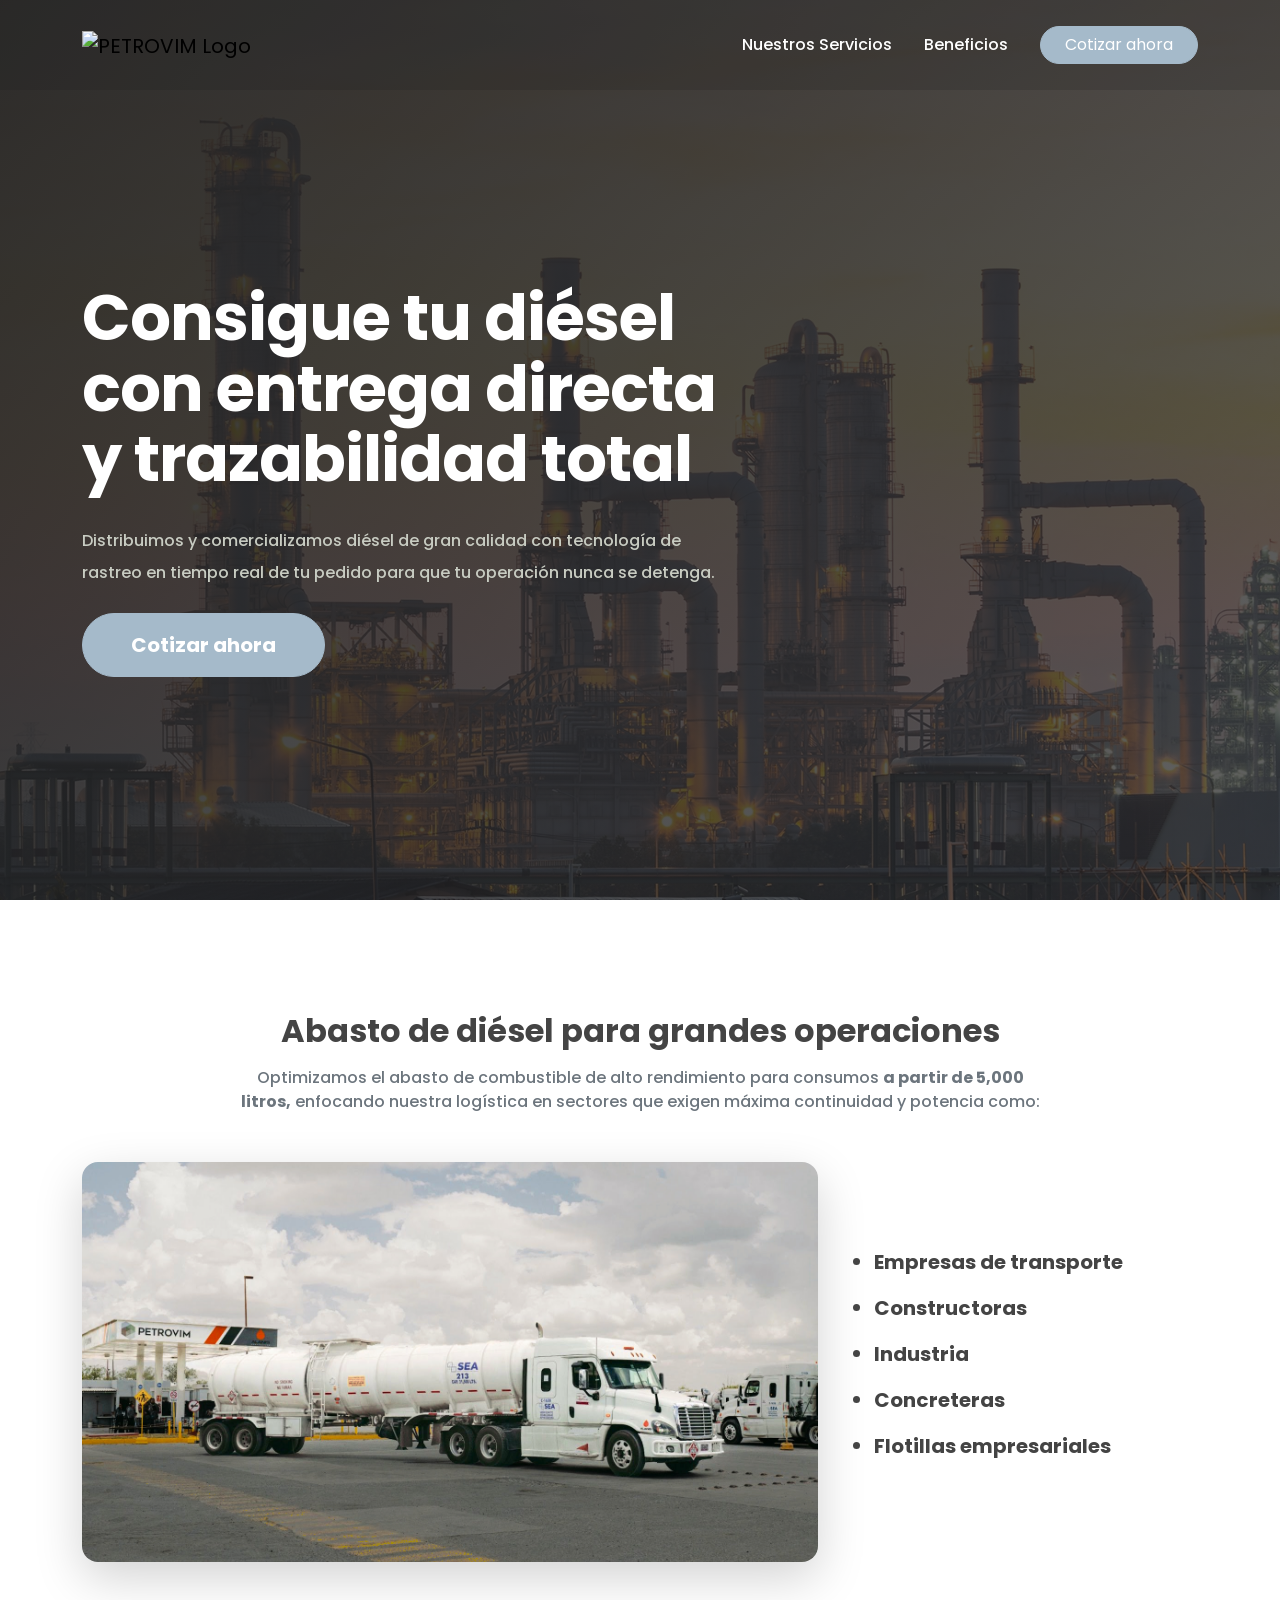
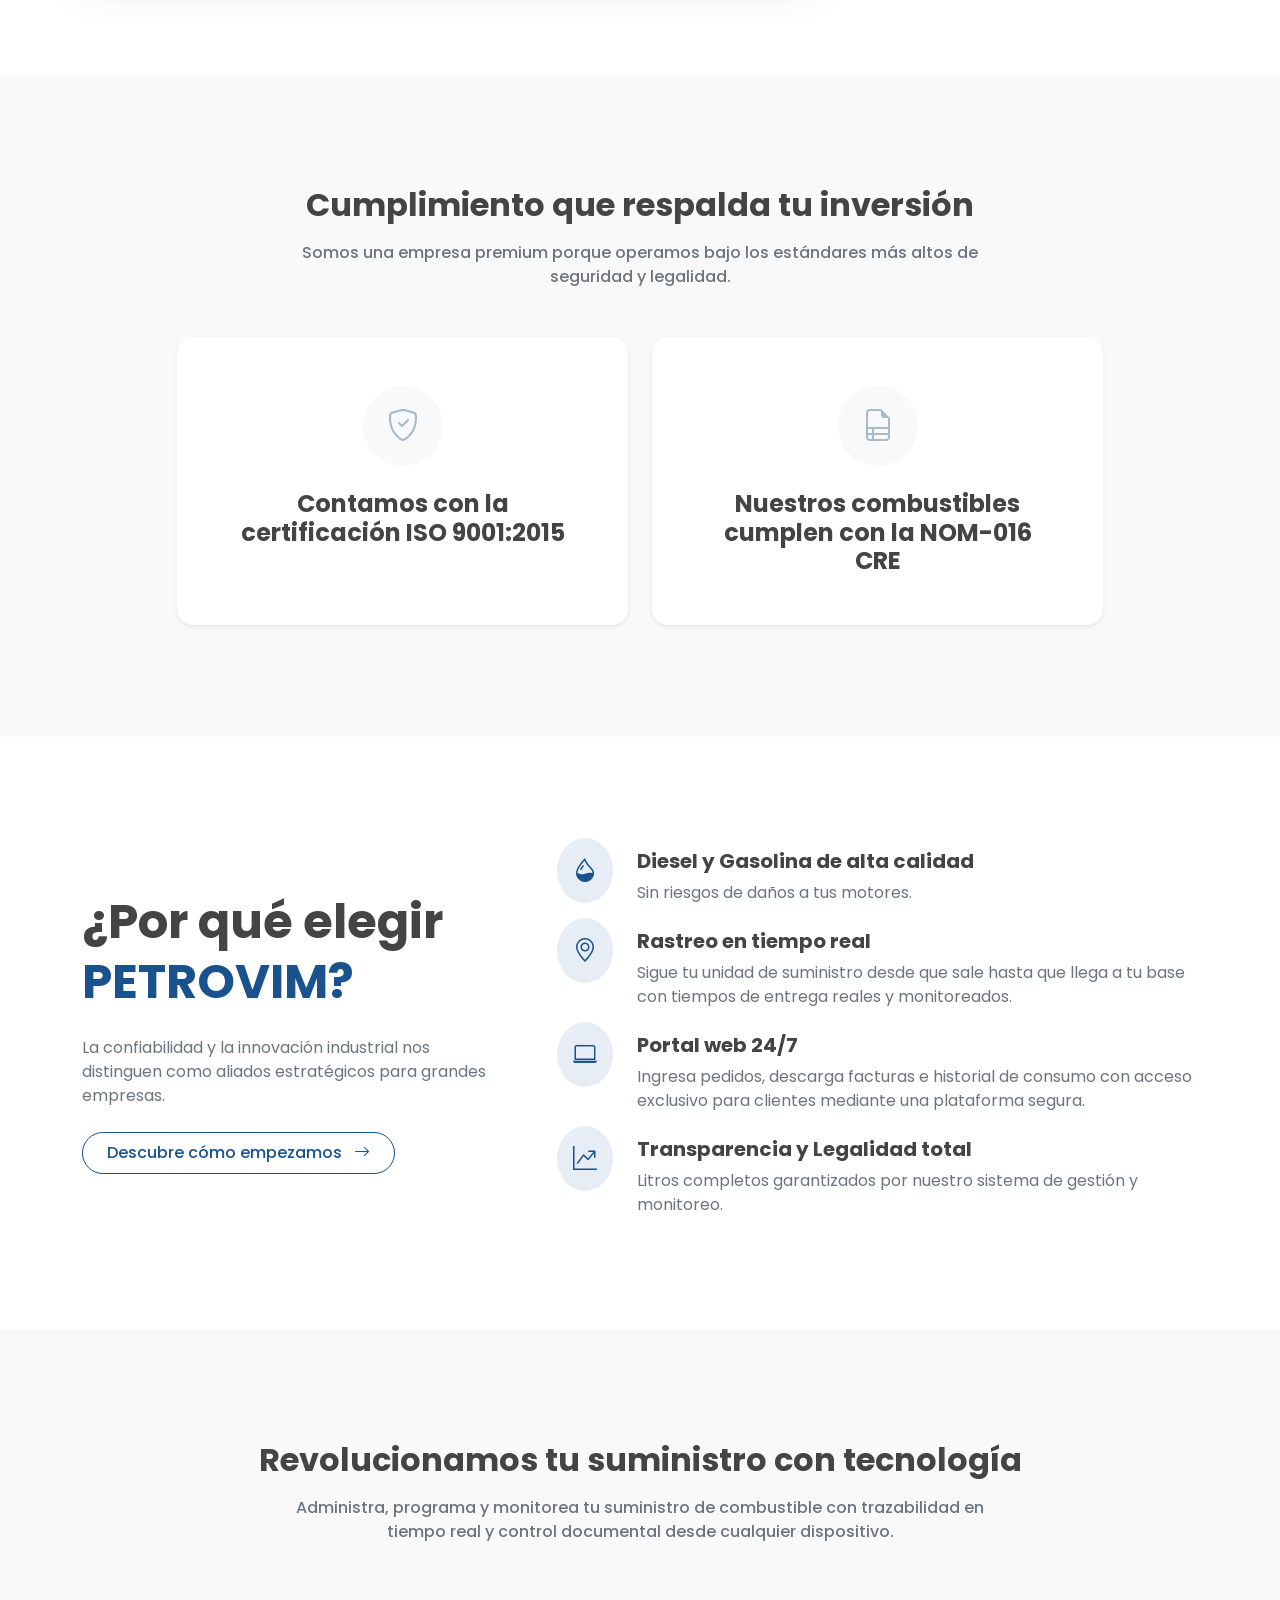
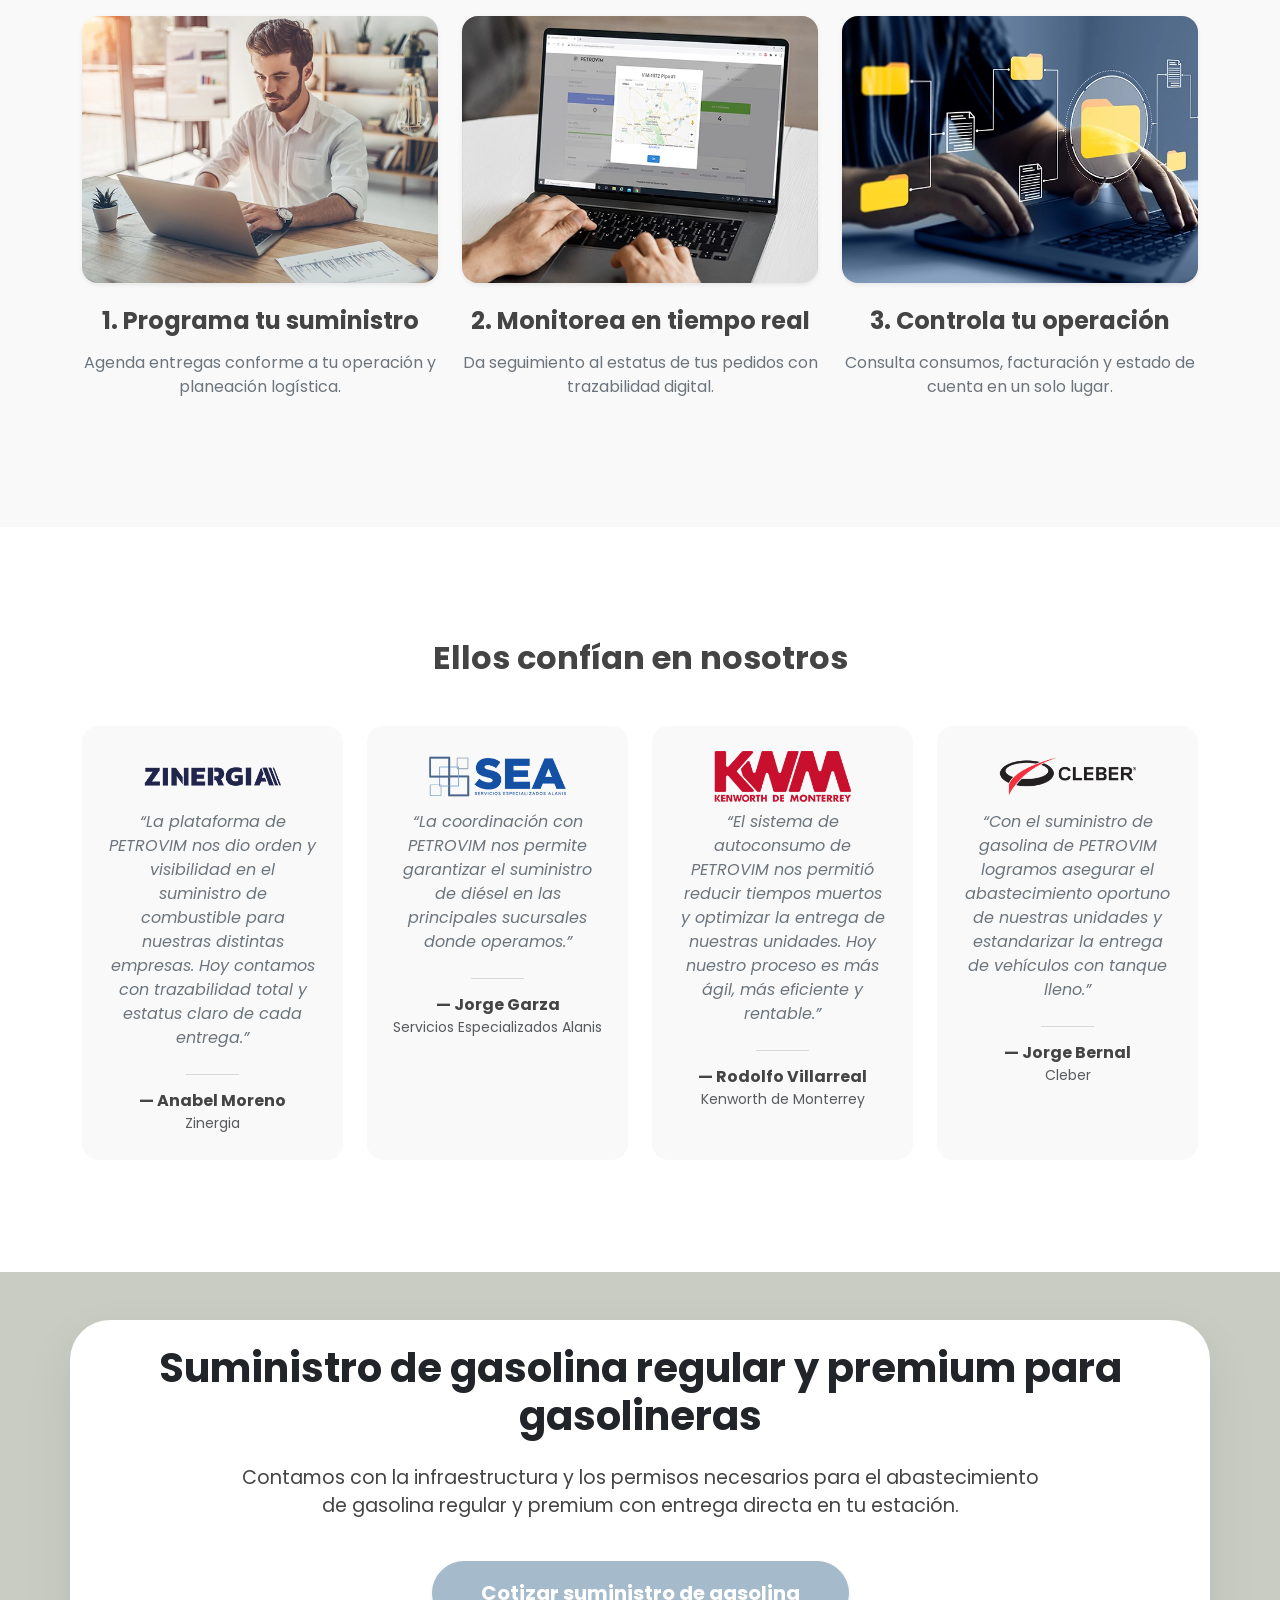
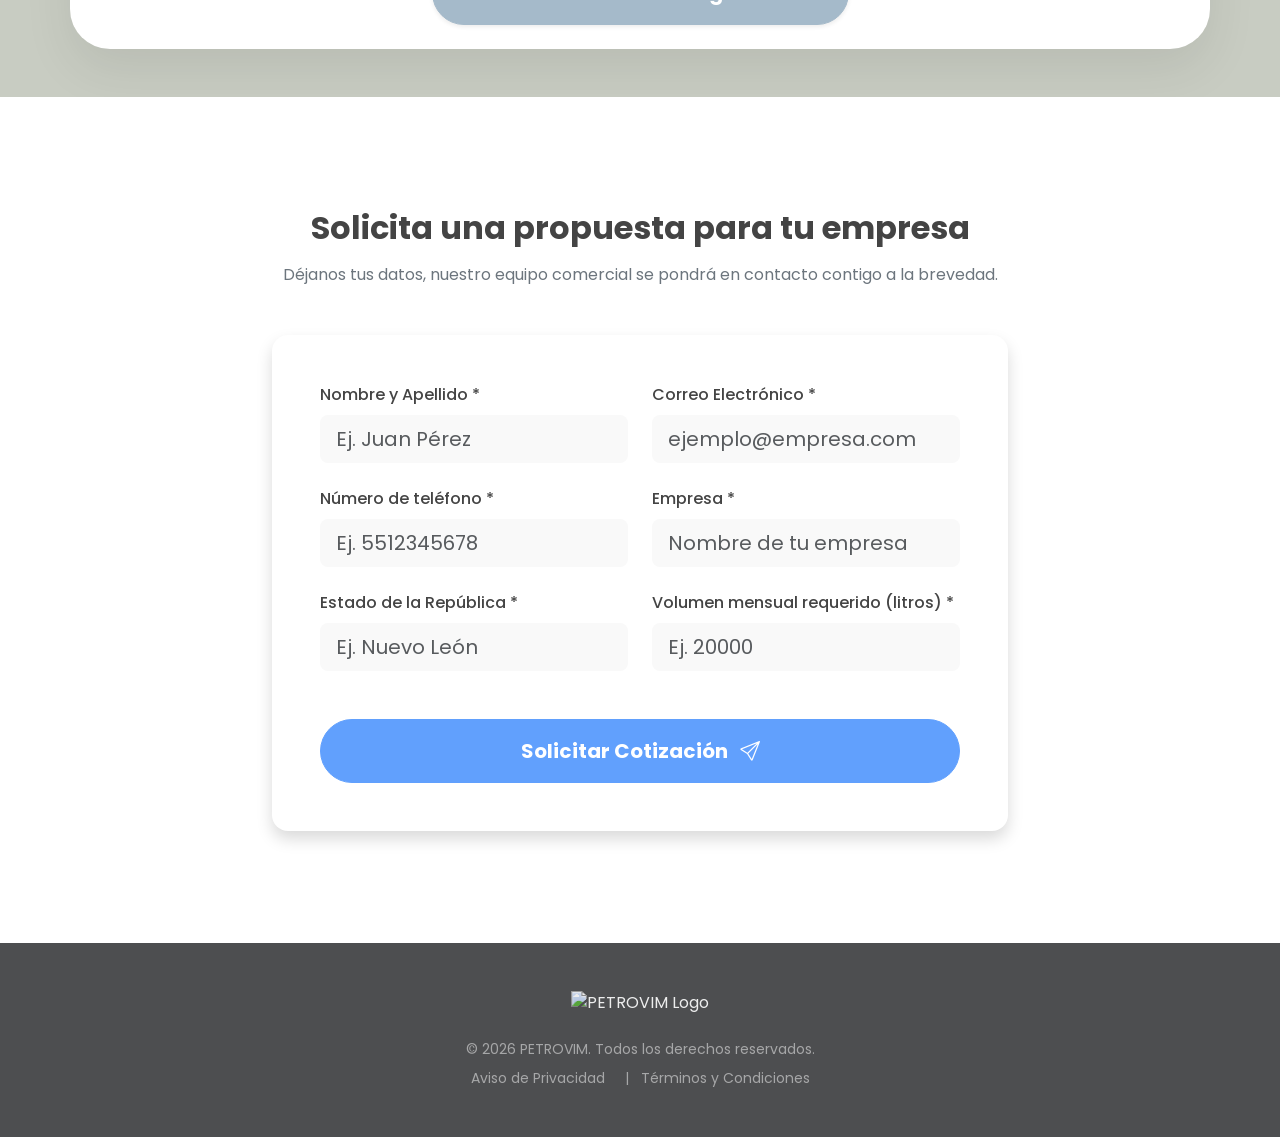
==== index.html @ 6b0a2d8b "limpieza de codigo depreciado" ====
<!DOCTYPE html>
<html lang="es">

<head>
    <meta charset="UTF-8">
    <meta name="viewport" content="width=device-width, initial-scale=1.0">
    <title>PETROVIM - Suministro de Diésel y Combustibles</title>
    <meta name="description" content="Distribuimos y comercializamos diésel de gran calidad con tecnología de rastreo en tiempo real para grandes operaciones y gaseras.">    

    <!-- Google Tag Manager -->
    <script>(function(w,d,s,l,i){w[l]=w[l]||[];w[l].push({'gtm.start':
        new Date().getTime(),event:'gtm.js'});var f=d.getElementsByTagName(s)[0],
        j=d.createElement(s),dl=l!='dataLayer'?'&l='+l:'';j.async=true;j.src=
        'https://www.googletagmanager.com/gtm.js?id='+i+dl;f.parentNode.insertBefore(j,f);
    })(window,document,'script','dataLayer','GTM-WWN7JMCQ');</script>
    <!-- End Google Tag Manager -->
    <!-- Google Fonts -->
    <link rel="preconnect" href="https://fonts.googleapis.com">
    <link rel="preconnect" href="https://fonts.gstatic.com" crossorigin>
    <link href="https://fonts.googleapis.com/css2?family=Playfair+Display:ital,wght@0,400..900;1,400..900&family=Poppins:wght@400;500;600;700;800&display=swap" rel="stylesheet">
    <!-- Bootstrap 5 CSS -->
    <link href="https://cdn.jsdelivr.net/npm/bootstrap@5.3.0/dist/css/bootstrap.min.css" rel="stylesheet">
    <!-- Bootstrap Icons -->
    <link rel="stylesheet" href="https://cdn.jsdelivr.net/npm/bootstrap-icons@1.11.1/font/bootstrap-icons.css">
    <!-- Custom CSS -->
    <link rel="stylesheet" href="styles.css">
</head>

<body>
    <!-- Google Tag Manager (noscript) -->
    <noscript>
        <iframe src="https://www.googletagmanager.com/ns.html?id=GTM-WWN7JMCQ" height="0" width="0" style="display:none;visibility:hidden"></iframe>
    </noscript>
    <!-- End Google Tag Manager (noscript) -->

    <!-- Navbar -->
    <nav class="navbar navbar-expand-lg fixed-top" id="mainNavbar">
        <div class="container">
            <a class="navbar-brand nav-link" href="#hero">
                <img src="https://petrovim.com/combustibles/img/demos/industry-factory/logo-light.png"
                    alt="PETROVIM Logo" class="nav-logo">
            </a>
            <button class="navbar-toggler border-0 shadow-none text-white" type="button" data-bs-toggle="collapse"
                data-bs-target="#navbarNav" aria-controls="navbarNav" aria-expanded="false"
                aria-label="Toggle navigation">
                <i class="bi bi-list fs-2"></i>
            </button>
            <div class="collapse navbar-collapse justify-content-end" id="navbarNav">
                <ul class="navbar-nav align-items-center">
                    <li class="nav-item">
                        <a class="nav-link text-white fw-medium mx-2" href="#abasto">Nuestros Servicios</a>
                    </li>
                    <li class="nav-item">
                        <a class="nav-link text-white fw-medium mx-2" href="#beneficios">Beneficios</a>
                    </li>
                    <li class="nav-item mt-2 mt-lg-0">
                        <a href="#formulario-compra"
                            class="btn btn-primary rounded-pill px-4 ms-lg-3 js-scroll-btn">Cotizar ahora</a>
                    </li>
                </ul>
            </div>
        </div>
    </nav>

    <!-- 1. Hero Section -->
    <header id="hero" class="hero-section d-flex align-items-center">
        <div class="container position-relative z-1 text-center text-md-start">
            <div class="row">
                <div class="col-lg-8 col-xl-7">
                    <h1 class="hero-title text-white fw-bold">Consigue tu diésel con entrega directa y trazabilidad
                        total</h1>
                    <p class="hero-subtitle mb-4 lh-lg">Distribuimos y comercializamos diésel de gran
                        calidad con tecnología de rastreo en tiempo real de tu pedido para que tu operación nunca se
                        detenga.</p>
                    <a href="#formulario-compra"
                        class="btn btn-primary btn-lg rounded-pill px-5 py-3 js-scroll-btn fw-bold">Cotizar ahora</a>
                </div>
            </div>
        </div>
        <div class="hero-overlay"></div>
    </header>

    <!-- 2. Sección: Abasto de diésel -->
    <section id="abasto" class="section-padding bg-white">
        <div class="container">
            <div class="text-center">
                <h2 class="section-title text-dark fw-bold mb-3">Abasto de diésel para grandes operaciones</h2>
                <p class="section-subtitle text-secondary mb-5 mx-auto" style="max-width: 800px;">
                    Optimizamos el abasto de combustible de alto rendimiento para consumos <strong>a partir de 5,000
                        litros,</strong>
                    enfocando nuestra logística en sectores que exigen máxima continuidad y potencia como:
                </p>
            </div>
            <div class="row align-items-center">
                <div class="col-lg-8 mb-4 mb-lg-0">
                    <div class="img-wrapper shadow-lg rounded-4 overflow-hidden">
                        <img src="img/petrovimImg.jpg" class="img-fluid w-100 object-fit-cover abasto-img"
                            alt="Abasto de diésel">
                    </div>
                </div>
                <div class="col-lg-4">
                    <div class="p-3 h-100">
                        <ul class="mb-0 ps-3">
                            <li class="fs-5 fw-bold mb-3">Empresas de transporte</li>
                            <li class="fs-5 fw-bold mb-3">Constructoras</li>
                            <li class="fs-5 fw-bold mb-3">Industria</li>
                            <li class="fs-5 fw-bold mb-3">Concreteras</li>
                            <li class="fs-5 fw-bold mb-3">Flotillas empresariales</li>
                        </ul>
                    </div>
                </div>
            </div>
        </div>
    </section>

    <!-- 3. Sección: Cumplimiento -->
    <section class="section-padding bg-light-gray text-center">
        <div class="container">
            <h2 class="section-title text-dark fw-bold mb-3">Cumplimiento que respalda tu inversión</h2>
            <p class="section-subtitle text-secondary mb-5 mx-auto" style="max-width: 700px;">Somos una empresa premium
                porque operamos bajo los estándares más altos de seguridad y legalidad.</p>

            <div class="row g-4 justify-content-center">
                <div class="col-md-5">
                    <div class="compliance-card h-100 p-4 p-lg-5 bg-white rounded-4 shadow-sm">
                        <div class="icon-circle bg-primary-subtle text-primary mb-4 mx-auto">
                            <i class="bi bi-shield-check fs-2"></i>
                        </div>
                        <h4 class="fw-bold mb-0 text-dark">Contamos con la certificación ISO 9001:2015</h4>
                    </div>
                </div>
                <div class="col-md-5">
                    <div class="compliance-card h-100 p-4 p-lg-5 bg-white rounded-4 shadow-sm">
                        <div class="icon-circle bg-primary-subtle text-primary mb-4 mx-auto">
                            <i class="bi bi-file-earmark-ruled fs-2"></i>
                        </div>
                        <h4 class="fw-bold mb-0 text-dark">Nuestros combustibles cumplen con la NOM-016 CRE</h4>
                    </div>
                </div>
            </div>
        </div>
    </section>

    <!-- 4. Sección: ¿Por qué elegir PETROVIM? -->
    <section id="beneficios" class="section-padding bg-white">
        <div class="container">
            <div class="row align-items-center">
                <div class="col-md-5 mb-5 mb-md-0 pe-lg-5">
                    <h2 class="display-5 fw-bold text-dark lh-sm">¿Por qué elegir<br><span
                            class="text-primary">PETROVIM?</span></h2>
                    <p class="text-secondary mt-4 mb-4">
                        La confiabilidad y la innovación industrial nos distinguen como aliados estratégicos para
                        grandes empresas.
                    </p>
                    <a href="#formulario-compra"
                        class="btn btn-outline-primary rounded-pill px-4 py-2 fw-medium js-scroll-btn">Descubre cómo
                        empezamos <i class="bi bi-arrow-right ms-2"></i></a>
                </div>
                <div class="col-md-7">
                    <ul class="list-unstyled mb-0 benefit-list">
                        <li class="d-flex mb-4 align-items-start">
                            <div class="flex-shrink-0 mt-1">
                                <i
                                    class="bi bi-droplet-half text-primary fs-4 bg-primary-subtle p-3 rounded-circle"></i>
                            </div>
                            <div class="ms-4">
                                <h4 class="fw-bold text-dark fs-5 mb-2">Diesel y Gasolina de alta calidad</h4>
                                <p class="text-secondary mb-0">Sin riesgos de daños a tus motores.</p>
                            </div>
                        </li>
                        <li class="d-flex mb-4 align-items-start">
                            <div class="flex-shrink-0 mt-1">
                                <i class="bi bi-geo-alt text-primary fs-4 bg-primary-subtle p-3 rounded-circle"></i>
                            </div>
                            <div class="ms-4">
                                <h4 class="fw-bold text-dark fs-5 mb-2">Rastreo en tiempo real</h4>
                                <p class="text-secondary mb-0">Sigue tu unidad de suministro desde que sale hasta que
                                    llega a tu base con tiempos de entrega reales y monitoreados.</p>
                            </div>
                        </li>
                        <li class="d-flex mb-4 align-items-start">
                            <div class="flex-shrink-0 mt-1">
                                <i class="bi bi-laptop text-primary fs-4 bg-primary-subtle p-3 rounded-circle"></i>
                            </div>
                            <div class="ms-4">
                                <h4 class="fw-bold text-dark fs-5 mb-2">Portal web 24/7</h4>
                                <p class="text-secondary mb-0">Ingresa pedidos, descarga facturas e historial de consumo
                                    con acceso exclusivo para clientes mediante una plataforma segura.</p>
                            </div>
                        </li>
                        <li class="d-flex align-items-start">
                            <div class="flex-shrink-0 mt-1">
                                <i
                                    class="bi bi-graph-up-arrow text-primary fs-4 bg-primary-subtle p-3 rounded-circle"></i>
                            </div>
                            <div class="ms-4">
                                <h4 class="fw-bold text-dark fs-5 mb-2">Transparencia y Legalidad total</h4>
                                <p class="text-secondary mb-0">Litros completos garantizados por nuestro sistema de
                                    gestión y monitoreo.</p>
                            </div>
                        </li>
                    </ul>
                </div>
            </div>
        </div>
    </section>

    <!-- 5. Sección: Revolucionamos tu suministro con tecnología -->
    <section class="section-padding bg-light-gray text-center">
        <div class="container">
            <h2 class="section-title text-dark fw-bold mb-3">Revolucionamos tu suministro con tecnología</h2>
            <p class="section-subtitle text-secondary mb-5 mx-auto" style="max-width: 700px;">Administra, programa y
                monitorea tu suministro de combustible con trazabilidad en tiempo real y control documental desde
                cualquier dispositivo.</p>

            <div class="row g-4 mt-2">
                <div class="col-md-4">
                    <div class="process-card bg-transparent border-0 h-100">
                        <img src="img/petrovim-lp-img-02.webp" class="card-img-top rounded-4 mb-4 shadow-sm process-img"
                            alt="Programa tu suministro">
                        <div class="card-body p-0">
                            <h4 class="fw-bold text-dark mb-3">1. Programa tu suministro</h4>
                            <p class="text-secondary">Agenda entregas conforme a tu operación y planeación logística.
                            </p>
                        </div>
                    </div>
                </div>
                <div class="col-md-4">
                    <div class="process-card bg-transparent border-0 h-100">
                        <img src="img/petrovim-lp-img-03.webp" class="card-img-top rounded-4 mb-4 shadow-sm process-img"
                            alt="Monitorea en tiempo real">
                        <div class="card-body p-0">
                            <h4 class="fw-bold text-dark mb-3">2. Monitorea en tiempo real</h4>
                            <p class="text-secondary">Da seguimiento al estatus de tus pedidos con trazabilidad digital.
                            </p>
                        </div>
                    </div>
                </div>
                <div class="col-md-4">
                    <div class="process-card bg-transparent border-0 h-100">
                        <img src="img/petrovim-lp-img-04.webp" class="card-img-top rounded-4 mb-4 shadow-sm process-img"
                            alt="Controla tu operación">
                        <div class="card-body p-0">
                            <h4 class="fw-bold text-dark mb-3">3. Controla tu operación</h4>
                            <p class="text-secondary">Consulta consumos, facturación y estado de cuenta en un solo
                                lugar.</p>
                        </div>
                    </div>
                </div>
            </div>
        </div>
    </section>

    <!-- 6. Sección: Ellos confían en nosotros (Testimoniales) -->
    <section class="section-padding bg-white text-center">
        <div class="container">
            <h2 class="section-title text-dark fw-bold mb-5">Ellos confían en nosotros</h2>
            <div class="row g-4 align-items-stretch">
                <div class="col-sm-6 col-lg-3">
                    <div class="testimonial-card p-4 h-100 rounded-4 border bg-light-gray border-light">
                        <img src="img/zinergia.png" alt="" class="logo">
                        <p class="fst-italic text-secondary mt-2 mb-4">“La plataforma de PETROVIM nos dio orden y
                            visibilidad en el suministro de combustible para nuestras distintas empresas.
                            Hoy contamos con trazabilidad total y estatus claro de cada entrega.”</p>
                        <hr class="w-25 mx-auto border-secondary opacity-25">
                        <h6 class="fw-bold text-dark mb-0">— Anabel Moreno</h6>
                        <small class="text-muted">Zinergia</small>
                    </div>
                </div>
                <div class="col-sm-6 col-lg-3">
                    <div class="testimonial-card p-4 h-100 rounded-4 border bg-light-gray border-light">
                        <img src="img/sea_logo.png" alt="" class="logo">
                        <p class="fst-italic text-secondary mt-2 mb-4">“La coordinación con PETROVIM nos permite
                            garantizar el suministro de diésel en las principales sucursales donde operamos.”</p>
                        <hr class="w-25 mx-auto border-secondary opacity-25">
                        <h6 class="fw-bold text-dark mb-0">— Jorge Garza</h6>
                        <small class="text-muted">Servicios Especializados Alanis</small>
                    </div>
                </div>
                <div class="col-sm-6 col-lg-3">
                    <div class="testimonial-card p-4 h-100 rounded-4 border bg-light-gray border-light">
                        <img src="img/kwm_Logo.png" alt="" class="logo">
                        <p class="fst-italic text-secondary mt-2 mb-4">“El sistema de autoconsumo de PETROVIM nos
                            permitió reducir tiempos muertos y optimizar la entrega de nuestras unidades.
                            Hoy nuestro proceso es más ágil, más eficiente y rentable.”</p>
                        <hr class="w-25 mx-auto border-secondary opacity-25">
                        <h6 class="fw-bold text-dark mb-0">— Rodolfo Villarreal</h6>
                        <small class="text-muted">Kenworth de Monterrey</small>
                    </div>
                </div>
                <div class="col-sm-6 col-lg-3">
                    <div class="testimonial-card p-4 h-100 rounded-4 border bg-light-gray border-light">
                        <img src="img/cleber.png" alt="" class="logo">
                        <p class="fst-italic text-secondary mt-2 mb-4">“Con el suministro de gasolina de PETROVIM
                            logramos asegurar el abastecimiento oportuno de nuestras unidades y estandarizar la entrega
                            de vehículos con tanque lleno.”</p>
                        <hr class="w-25 mx-auto border-secondary opacity-25">
                        <h6 class="fw-bold text-dark mb-0">— Jorge Bernal</h6>
                        <small class="text-muted">Cleber</small>
                    </div>
                </div>
            </div>
        </div>
    </section>

    <!-- 7. Banner (CTA secundario) -->
    <section class="cta-banner text-center py-5">
        <div class="container py-4">
            <h2 class="display-6 fw-bold text-white mb-3">Suministro de gasolina regular y premium para gasolineras</h2>
            <p class="text-white-50 fs-5 mb-5 mx-auto" style="max-width: 800px;">Contamos con la infraestructura y los
                permisos necesarios para el abastecimiento de gasolina regular y premium con entrega directa en tu
                estación.</p>
            <a href="#formulario-compra"
                class="btn btn-light btn-lg rounded-pill px-5 py-3 text-primary fw-bold js-scroll-btn shadow-sm banner-btn">Cotizar
                suministro de gasolina</a>
        </div>
    </section>

    <!-- 8. Formulario de compra (Cierre) -->
    <section id="formulario-compra" class="section-padding bg-white form-section">
        <div class="container">
            <div class="row justify-content-center">
                <div class="col-lg-8">
                    <div class="text-center mb-5">
                        <h2 class="section-title text-dark fw-bold mb-3">Solicita una propuesta para tu empresa</h2>
                        <p class="text-secondary">Déjanos tus datos, nuestro equipo comercial se pondrá en contacto
                            contigo a la brevedad.</p>
                    </div>

                    <div class="form-wrapper bg-white p-4 p-md-5 rounded-4 shadow">
                        <form id="contactForm" action="#" method="POST" novalidate>
                            <div class="row g-4">
                                <div class="col-md-6">
                                    <label for="nombre" class="form-label fw-medium text-dark">Nombre y Apellido
                                        *</label>
                                    <input type="text" class="form-control form-control-lg bg-light-gray" id="nombre"
                                        name="nombre" placeholder="Ej. Juan Pérez" required>
                                    <div class="invalid-feedback">Por favor ingresa tu nombre.</div>
                                </div>
                                <div class="col-md-6">
                                    <label for="correo" class="form-label fw-medium text-dark">Correo Electrónico
                                        *</label>
                                    <input type="email" class="form-control form-control-lg bg-light-gray" id="correo"
                                        name="correo" placeholder="ejemplo@empresa.com" required>
                                    <div class="invalid-feedback">Ingresa un correo electrónico válido.</div>
                                </div>
                                <div class="col-md-6">
                                    <label for="telefono" class="form-label fw-medium text-dark">Número de teléfono
                                        *</label>
                                    <input type="tel" class="form-control form-control-lg bg-light-gray" id="telefono"
                                        name="telefono" placeholder="Ej. 5512345678" required>
                                    <div class="invalid-feedback">Ingresa mínimo 10 dígitos numéricos.</div>
                                </div>
                                <div class="col-md-6">
                                    <label for="empresa" class="form-label fw-medium text-dark">Empresa *</label>
                                    <input type="text" class="form-control form-control-lg bg-light-gray" id="empresa"
                                        name="empresa" placeholder="Nombre de tu empresa" required>
                                </div>
                                <div class="col-md-6">
                                    <label for="estado" class="form-label fw-medium text-dark">Estado de la
                                        República *</label>
                                    <input type="text" class="form-control form-control-lg bg-light-gray" id="estado"
                                        name="estado" placeholder="Ej. Nuevo León" required>
                                </div>
                                <div class="col-md-6">
                                    <label for="volumen" class="form-label fw-medium text-dark">Volumen mensual
                                        requerido (litros) *</label>
                                    <input type="number" class="form-control form-control-lg bg-light-gray" id="volumen"
                                        name="volumen" placeholder="Ej. 20000" min="0" required>
                                </div>
                                <div class="col-12 mt-5 text-center">
                                    <button type="submit"
                                        class="btn btn-primary btn-lg rounded-pill px-5 py-3 w-100 fw-bold submit-btn"
                                        disabled>Solicitar
                                        Cotización <i class="bi bi-send ms-2"></i></button>
                                </div>
                            </div>
                        </form>
                    </div>
                </div>
            </div>
        </div>
    </section>

    <!-- 9. Footer -->
    <footer class="bg-dark-accent text-white py-5">
        <div class="container text-center">
            <img src="https://petrovim.com/combustibles/img/demos/industry-factory/logo-light.png" alt="PETROVIM Logo"
                class="footer-logo mb-4" style="height: 35px; opacity: 0.9;">
            <p class="text-white-50 small mb-2">&copy; 2026 PETROVIM. Todos los derechos reservados.</p>
            <ul class="list-inline small mb-0">
                <li class="list-inline-item"><a href="#" class="text-white-50 text-decoration-none footer-link">Aviso de
                        Privacidad</a></li>
                <li class="list-inline-item text-white-50 mx-2">|</li>
                <li class="list-inline-item"><a href="#" class="text-white-50 text-decoration-none footer-link">Términos
                        y Condiciones</a></li>
            </ul>
        </div>
    </footer>
    <!-- Bootstrap 5 JS Bundle with Popper -->
    <script src="https://cdn.jsdelivr.net/npm/bootstrap@5.3.0/dist/js/bootstrap.bundle.min.js"></script>
    <!-- Custom JS -->
    <script src="script.js"></script>
    <script src="https://conversia.com.mx/assets/js/chatbot.js" id="chatbot-js"></script>
    <script>
        CHATKODEX.init({
            host: window.location.host,
            key: "jpsfaw43Gra5a"
        });
    </script>
</body>

</html>
---- styles.css ----
/* ==========================================================================
   CSS Variables & Theme Setup
   ========================================================================== */
:root {
    /* New Paleta de colores */
    --color-bg-main: #FFFFFF;
    --color-primary: #A5BACA;
    /* Botones */
    --color-primary-hover: #C8CCC2;
    /* Botones hover */
    --color-text-main: #444444;
    /* Textos principales */
    --color-text-heading: #212529;
    /* Títulos y textos fuertes */
    --color-highlight: #C8CCC2;
    /* Textos resaltados */
    --color-primary-subtle: #f9f9f9;
    /* Fondo sutil neutro */
    --color-footer-bg: #4D4E50;

    /* Fonts */
    --font-main: 'Poppins', sans-serif;
    --font-alt: 'Playfair Display', serif;
}

/* ==========================================================================
   Base Styles
   ========================================================================== */
body {
    font-family: var(--font-main);
    color: var(--color-text-main);
    background-color: var(--color-bg-main);
    -webkit-font-smoothing: antialiased;
    -moz-osx-font-smoothing: grayscale;
}

h1,
h2,
h3,
h4,
h5,
h6 {
    font-family: var(--font-main);
    color: var(--color-text-heading);
}

.text-primary {
    color: var(--color-primary) !important;
}

.bg-primary {
    background-color: var(--color-primary) !important;
}

.bg-primary-subtle {
    background-color: var(--color-primary-subtle) !important;
}

.bg-light-gray {
    background-color: #f9f9f9 !important;
}

.bg-dark-accent {
    background-color: var(--color-footer-bg) !important;
}

.section-subtitle {
    font-style: normal;
    font-weight: 500;
}

.text-dark {
    color: var(--color-dark) !important;
}

.section-padding {
    padding-top: 5rem;
    padding-bottom: 5rem;
}

@media (min-width: 992px) {
    .section-padding {
        padding-top: 7rem;
        padding-bottom: 7rem;
    }
}

/* ==========================================================================
   Buttons
   ========================================================================== */
.btn-primary {
    background-color: var(--color-primary);
    border-color: var(--color-primary);
    color: #FFFFFF;
    transition: all 0.4s cubic-bezier(0.165, 0.84, 0.44, 1);
}

.btn-primary:hover,
.btn-primary:focus {
    background-color: var(--color-primary-hover);
    border-color: var(--color-primary-hover);
    color: #212529;
    transform: translateY(-2px);
    box-shadow: 0 4px 15px rgba(200, 204, 194, 0.4);
}

.btn-outline-primary {
    color: var(--color-primary);
    border-color: var(--color-primary);
    transition: all 0.4s cubic-bezier(0.165, 0.84, 0.44, 1);
}

.btn-outline-primary:hover,
.btn-outline-primary:focus {
    background-color: var(--color-primary);
    border-color: var(--color-primary);
    color: #FFFFFF;
    transform: translateY(-2px);
}

/* ==========================================================================
   Navbar
   ========================================================================== */
.navbar {
    transition: background-color 0.4s ease, padding 0.4s ease, box-shadow 0.4s ease;
    padding-top: 1.5rem;
    padding-bottom: 1.5rem;
    background-color: rgba(34, 34, 34, 0.2);
}

.navbar.scrolled {
    background-color: var(--color-footer-bg);
    padding-top: 0.8rem;
    padding-bottom: 0.8rem;
    box-shadow: 0 4px 20px rgba(0, 0, 0, 0.15);
}

.nav-logo {
    height: 40px;
    transition: height 0.3s ease;
}

.navbar.scrolled .nav-logo {
    height: 32px;
}

/* For mobile menu when opened at the top */
@media (max-width: 991.98px) {
    .navbar-collapse {
        background-color: var(--color-footer-bg);
        padding: 1.5rem;
        border-radius: 1rem;
        margin-top: 1rem;
        box-shadow: 0 10px 30px rgba(0, 0, 0, 0.2);
    }

    .navbar.scrolled .navbar-collapse {
        margin-top: 0.5rem;
    }
}

.nav-link {
    transition: opacity 0.3s ease;
}

.nav-link:hover {
    opacity: 0.8;
}

/* ==========================================================================
   1. Hero Section
   ========================================================================== */
.hero-section {
    position: relative;
    min-height: 100vh;
    background-image: url('img/petrovim-lp-hero.webp');
    background-size: cover;
    background-position: center;
    background-attachment: fixed;
}

.hero-overlay {
    position: absolute;
    top: 0;
    left: 0;
    width: 100%;
    height: 100%;
    background: linear-gradient(135deg, rgba(34, 34, 34, 0.95) 0%, rgba(34, 34, 34, 0.7) 100%);
    z-index: 0;
}

.hero-title {
    font-size: 3rem;
    line-height: 1.1;
    letter-spacing: -1px;
    margin: 60px 0 30px;
}

.hero-subtitle {
    font-weight: 500;
    color: var(--color-highlight) !important;
    line-height: 1.1;
}

@media (min-width: 768px) {
    .hero-title {
        font-size: 4rem;
    }
}

/* ==========================================================================
   2. Abasto
   ========================================================================== */
.abasto-img {
    height: 400px;
    object-fit: cover;
}

@media (max-width: 768px) {
    .abasto-img {
        height: auto;
    }
}

/* ==========================================================================
   3. Cumplimiento
   ========================================================================== */
.compliance-card {
    transition: transform 0.3s ease, box-shadow 0.3s ease;
    border: 1px solid transparent;
}

.compliance-card:hover {
    transform: translateY(-5px);
    box-shadow: 0 15px 30px rgba(0, 0, 0, 0.05) !important;
    border-color: rgba(25, 82, 143, 0.1);
}

.icon-circle {
    width: 80px;
    height: 80px;
    border-radius: 50%;
    display: flex;
    align-items: center;
    justify-content: center;
}

/* ==========================================================================
   5. Proceso de compra
   ========================================================================== */
.process-card {
    transition: transform 0.3s ease;
}

.process-card:hover {
    transform: translateY(-10px);
}

.process-img {
    transition: transform 0.5s ease;
}

.process-card:hover .process-img {
    transform: scale(1.02);
}

/* ==========================================================================
   6. Testimoniales
   ========================================================================== */
.testimonial-card {
    transition: all 0.3s ease;
}

.testimonial-card:hover {
    background-color: var(--color-white) !important;
    box-shadow: 0 10px 25px rgba(0, 0, 0, 0.05);
    border-color: var(--color-gray-border) !important;
}

.testimonial-card .logo {
    width: 65%
}

/* ==========================================================================
   7. Banner (CTA secundario)
   ========================================================================== */
.cta-banner {
    background-color: var(--color-highlight);
    padding-top: 6rem;
    padding-bottom: 6rem;
    position: relative;
    overflow: hidden;
}

.cta-banner .container {
    background-color: #FFFFFF;
    padding: 4rem 3rem;
    border-radius: 2.5rem;
    box-shadow: 0 20px 50px rgba(0, 0, 0, 0.08);
    position: relative;
    z-index: 1;
}

.cta-banner h2 {
    color: var(--color-text-heading) !important;
    margin-bottom: 1.5rem !important;
}

.cta-banner p {
    color: var(--color-text-main) !important;
    margin-bottom: 2.5rem !important;
    font-size: 1.2rem !important;
}

.banner-btn {
    background-color: var(--color-primary) !important;
    border-color: var(--color-primary) !important;
    color: #FFFFFF !important;
    transition: all 0.4s cubic-bezier(0.165, 0.84, 0.44, 1);
}

.banner-btn:hover {
    background-color: #FFFFFF !important;
    border-color: var(--color-primary) !important;
    color: var(--color-primary) !important;
    transform: translateY(-3px);
    box-shadow: 0 10px 25px rgba(165, 186, 202, 0.25);
}

/* ==========================================================================
   8. Formulario de compra
   ========================================================================== */
.form-section {
    position: relative;
}

.form-control,
.form-select {
    border: 1px solid var(--color-gray-border);
    transition: all 0.3s ease;
}

.form-control:focus,
.form-select:focus {
    border-color: var(--color-primary);
    box-shadow: 0 0 0 0.25rem rgba(165, 186, 202, 0.2);
    background-color: var(--color-bg-main) !important;
}

.submit-btn {
    transition: all 0.3s ease;
}

.submit-btn:hover {
    box-shadow: 0 8px 25px rgba(25, 82, 143, 0.3);
}

/* ==========================================================================
   Footer
   ========================================================================== */
.footer-link {
    transition: color 0.3s ease;
}

.footer-link:hover {
    color: var(--color-white) !important;
}

/* ==========================================================================
   Section 4 Overrides (Removing remaining blue)
   ========================================================================== */
#beneficios .text-primary {
    color: #19528D !important;
}

#beneficios .bg-primary-subtle {
    background-color: rgba(25, 82, 143, 0.1) !important;
}

#beneficios .btn-outline-primary {
    color: #19528D;
    border-color: #19528D;
}

#beneficios .btn-outline-primary:hover {
    background-color: var(--color-primary);
    color: #FFFFFF;
}
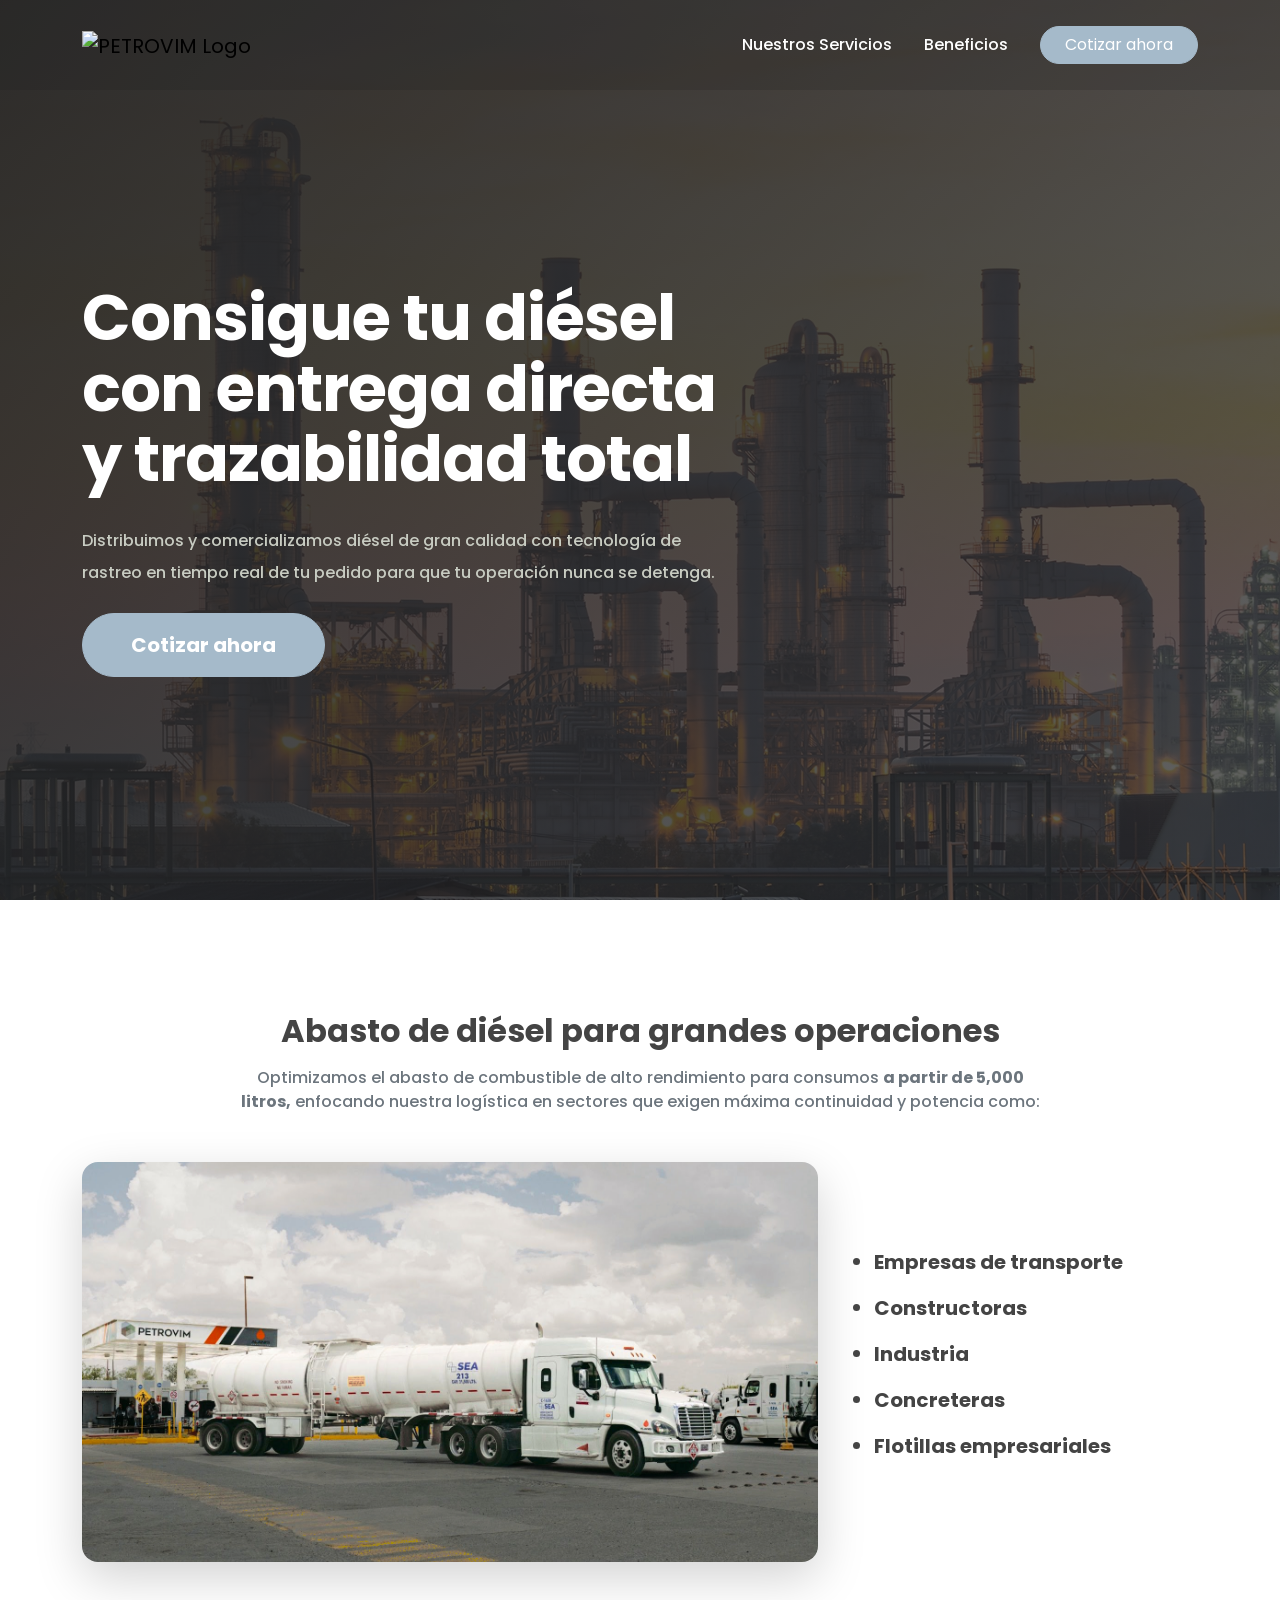
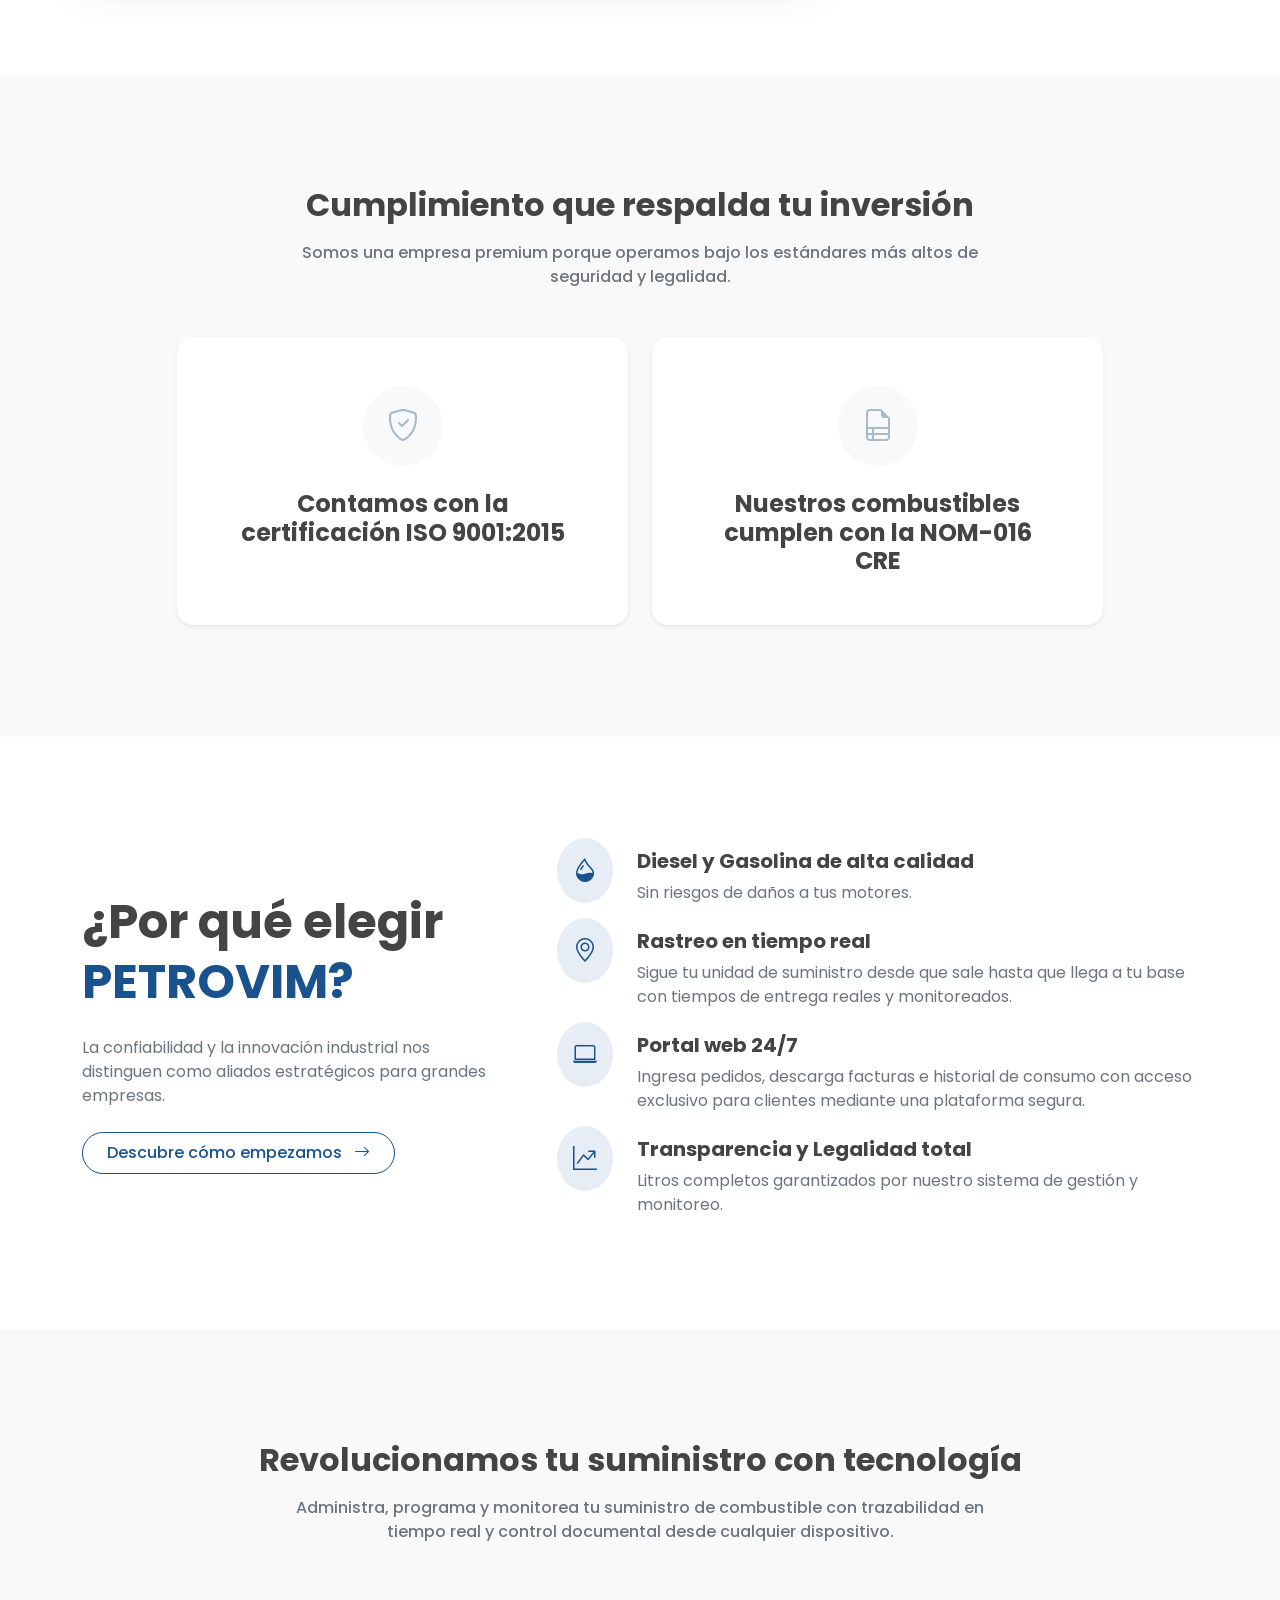
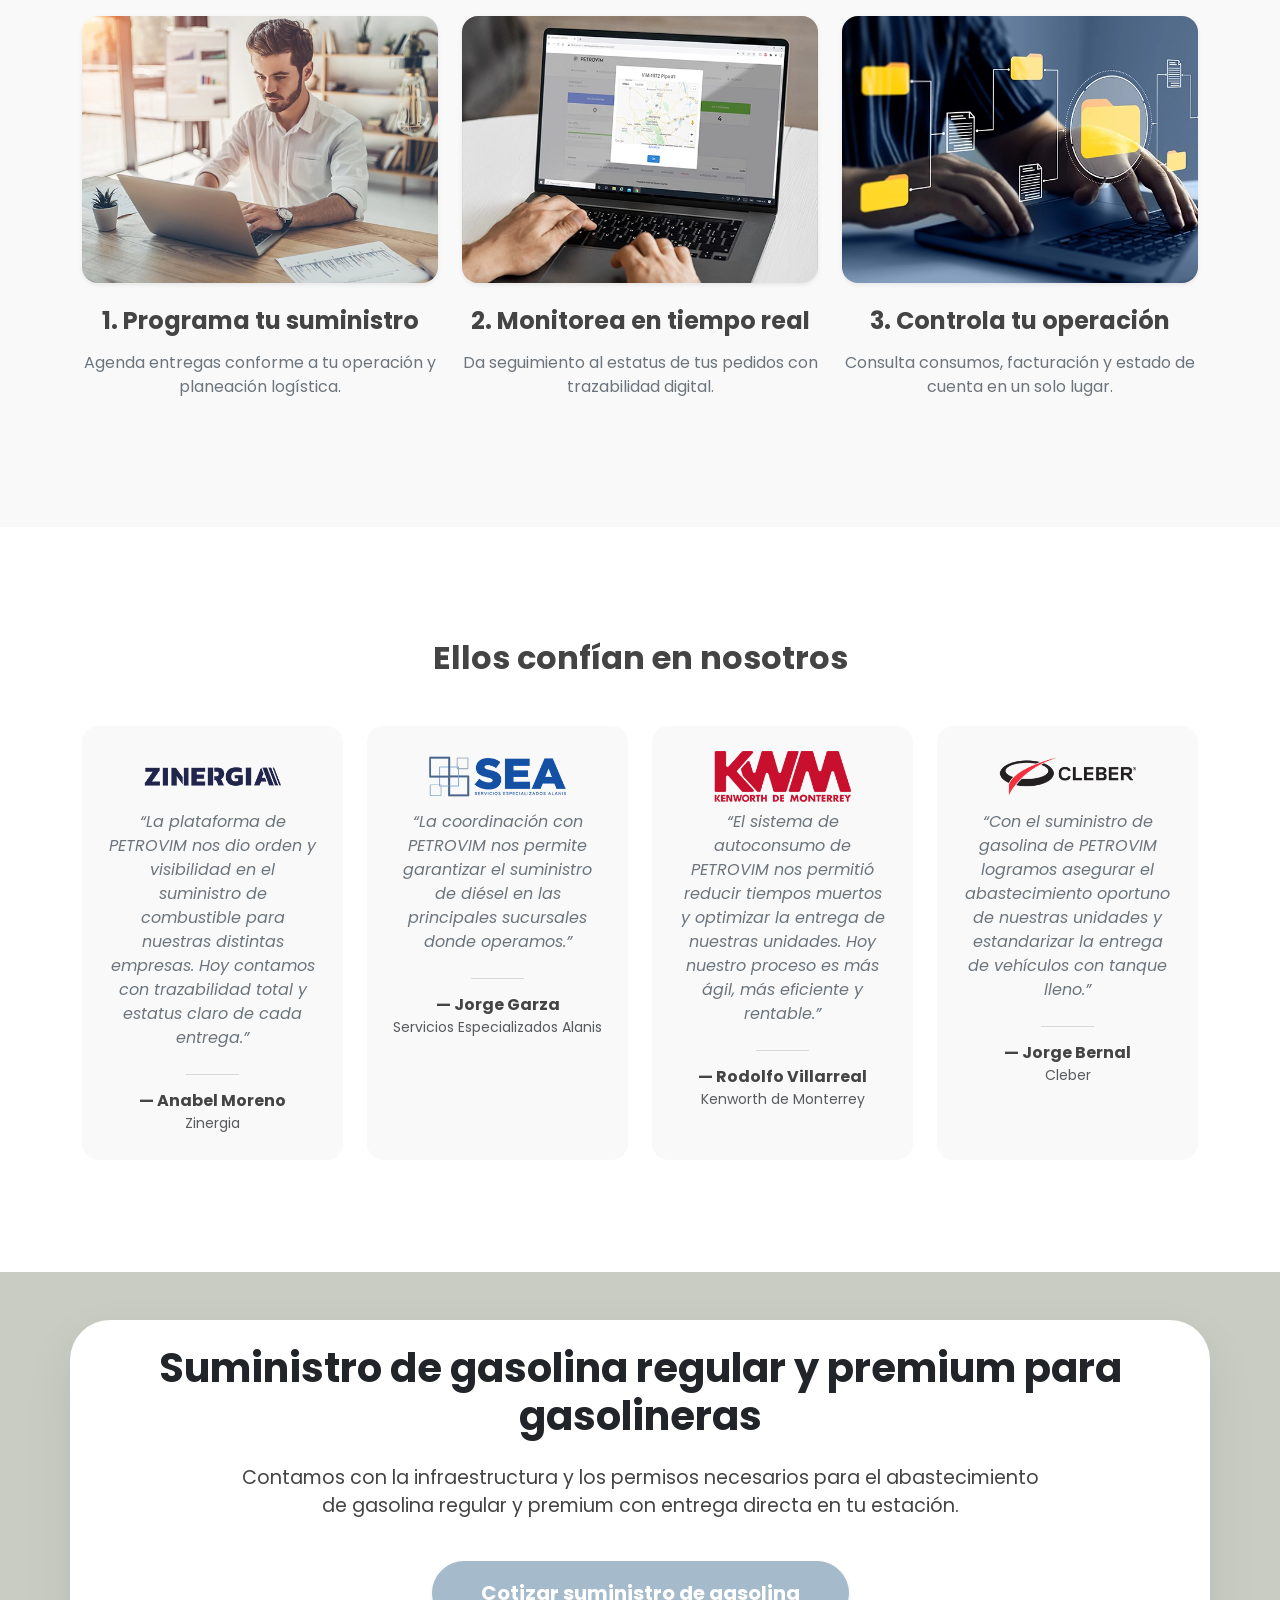
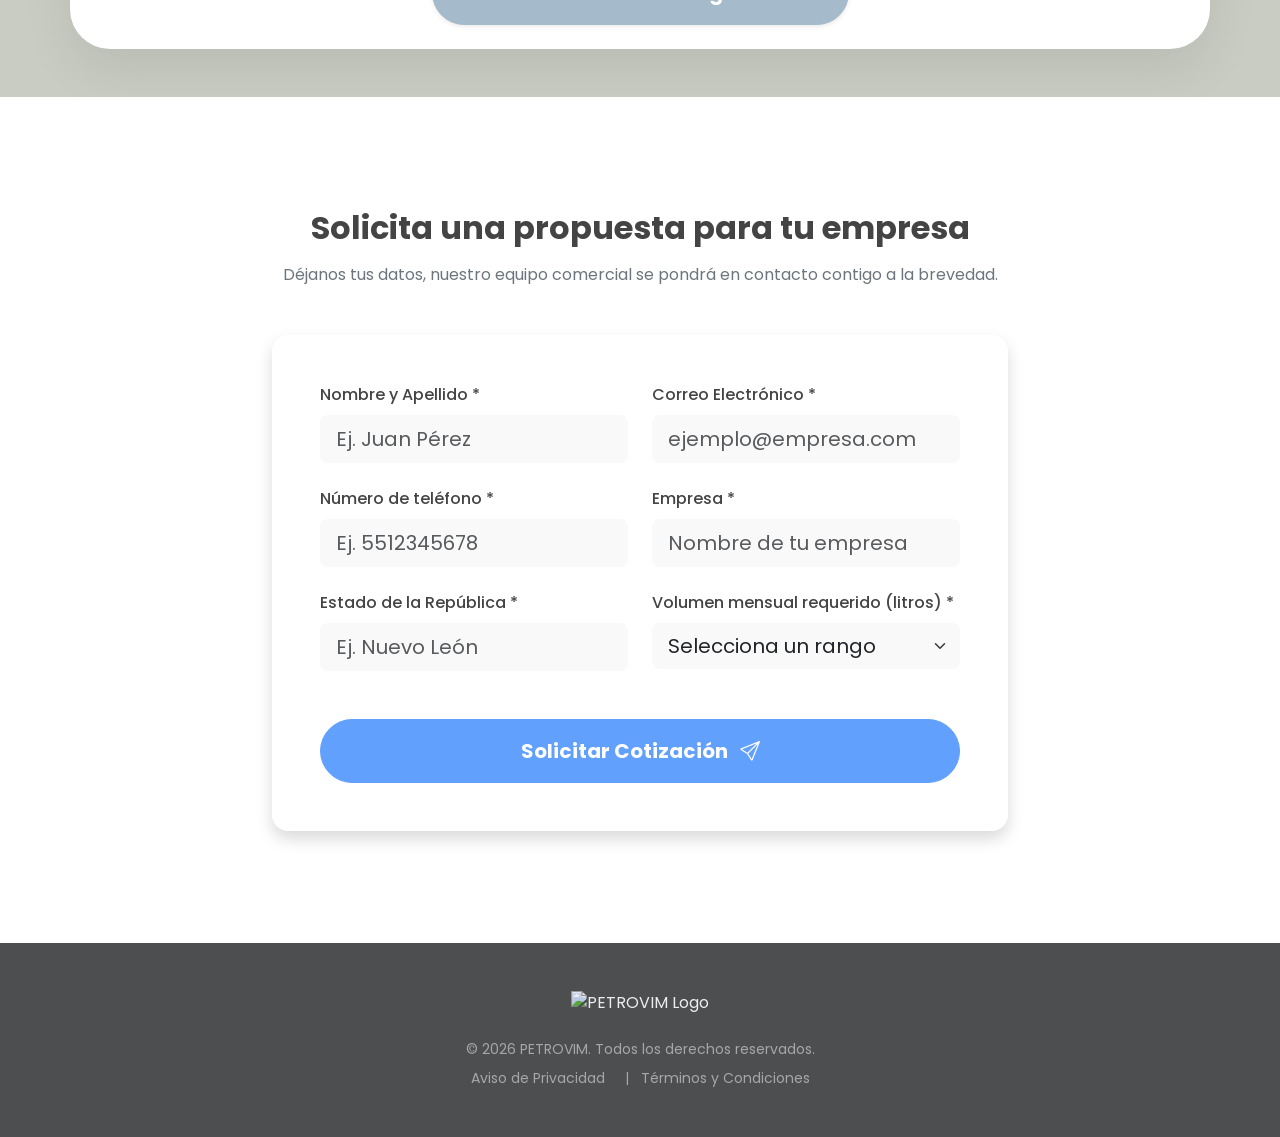
==== commit ef274c31: "cambio de input a select  en formulario y agregar rangos de volumen" ====
--- a/index.html
+++ b/index.html
@@ -365,8 +365,14 @@
                                 <div class="col-md-6">
                                     <label for="volumen" class="form-label fw-medium text-dark">Volumen mensual
                                         requerido (litros) *</label>
-                                    <input type="number" class="form-control form-control-lg bg-light-gray" id="volumen"
-                                        name="volumen" placeholder="Ej. 20000" min="0" required>
+                                    <select class="form-select form-select-lg bg-light-gray" id="volumen" name="volumen" required>
+                                        <option value="" selected disabled>Selecciona un rango</option>
+                                        <option value="5,000 a 20,000 lts">5,000 a 20,000 lts</option>
+                                        <option value="20,000 a 50,000 lts">20,000 a 50,000 lts</option>
+                                        <option value="50,000 a 100,000 lts">50,000 a 100,000 lts</option>
+                                        <option value="Mayor de 100,000 lts">Mayor de 100,000 lts</option>
+                                    </select>
+                                    <div class="invalid-feedback">Por favor selecciona un rango de volumen.</div>
                                 </div>
                                 <div class="col-12 mt-5 text-center">
                                     <button type="submit"
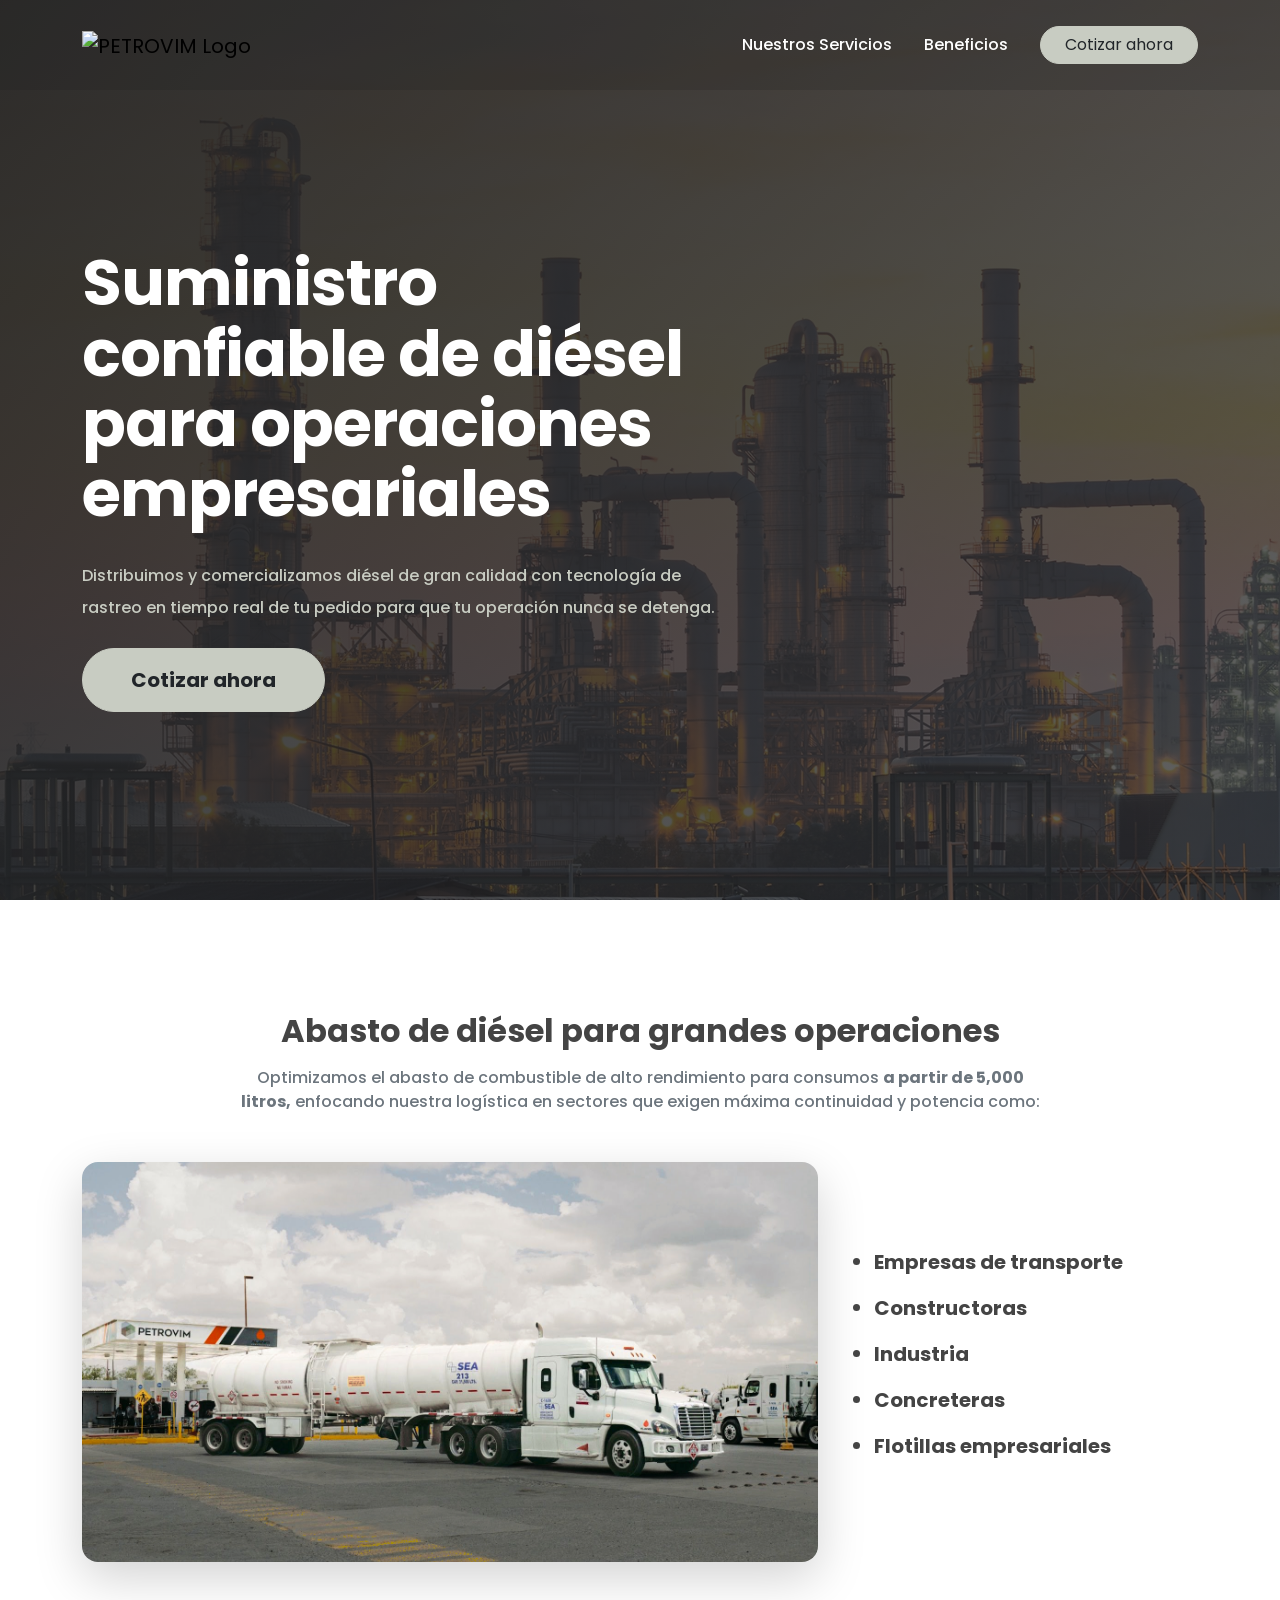
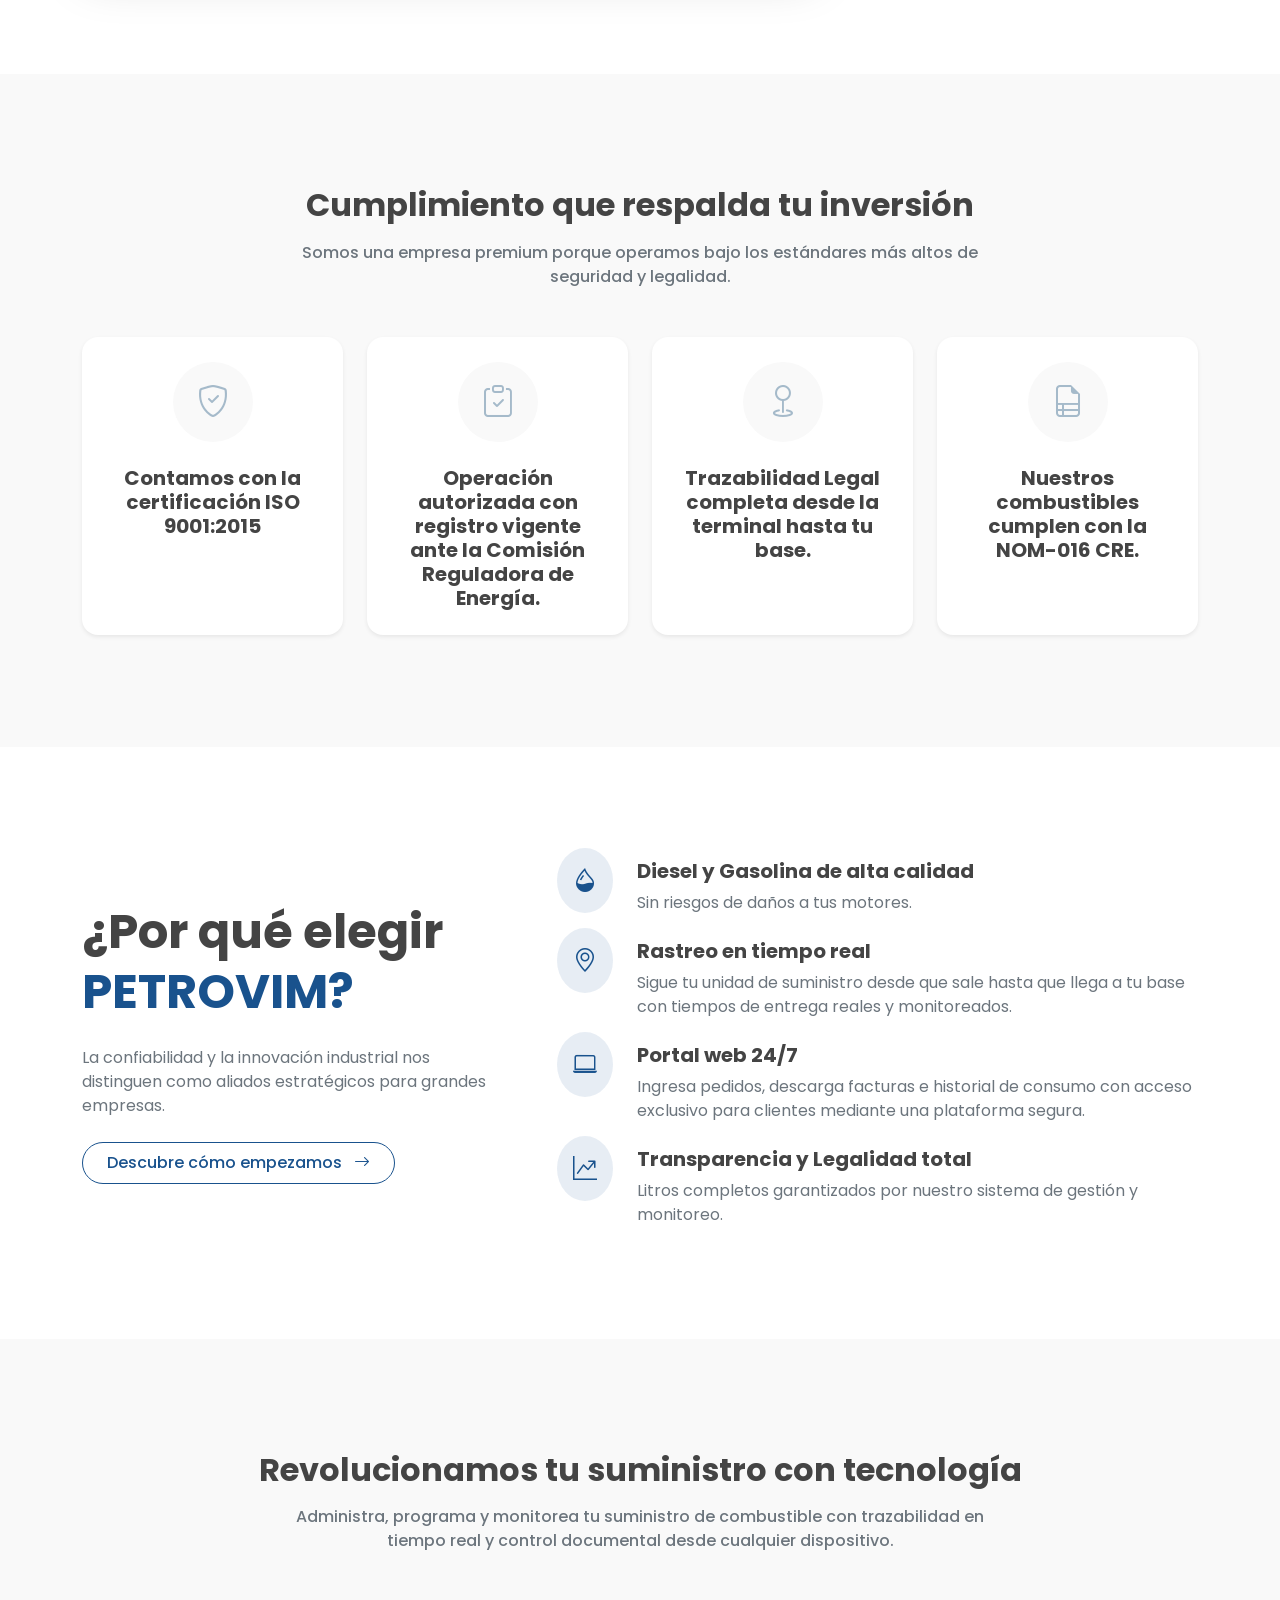
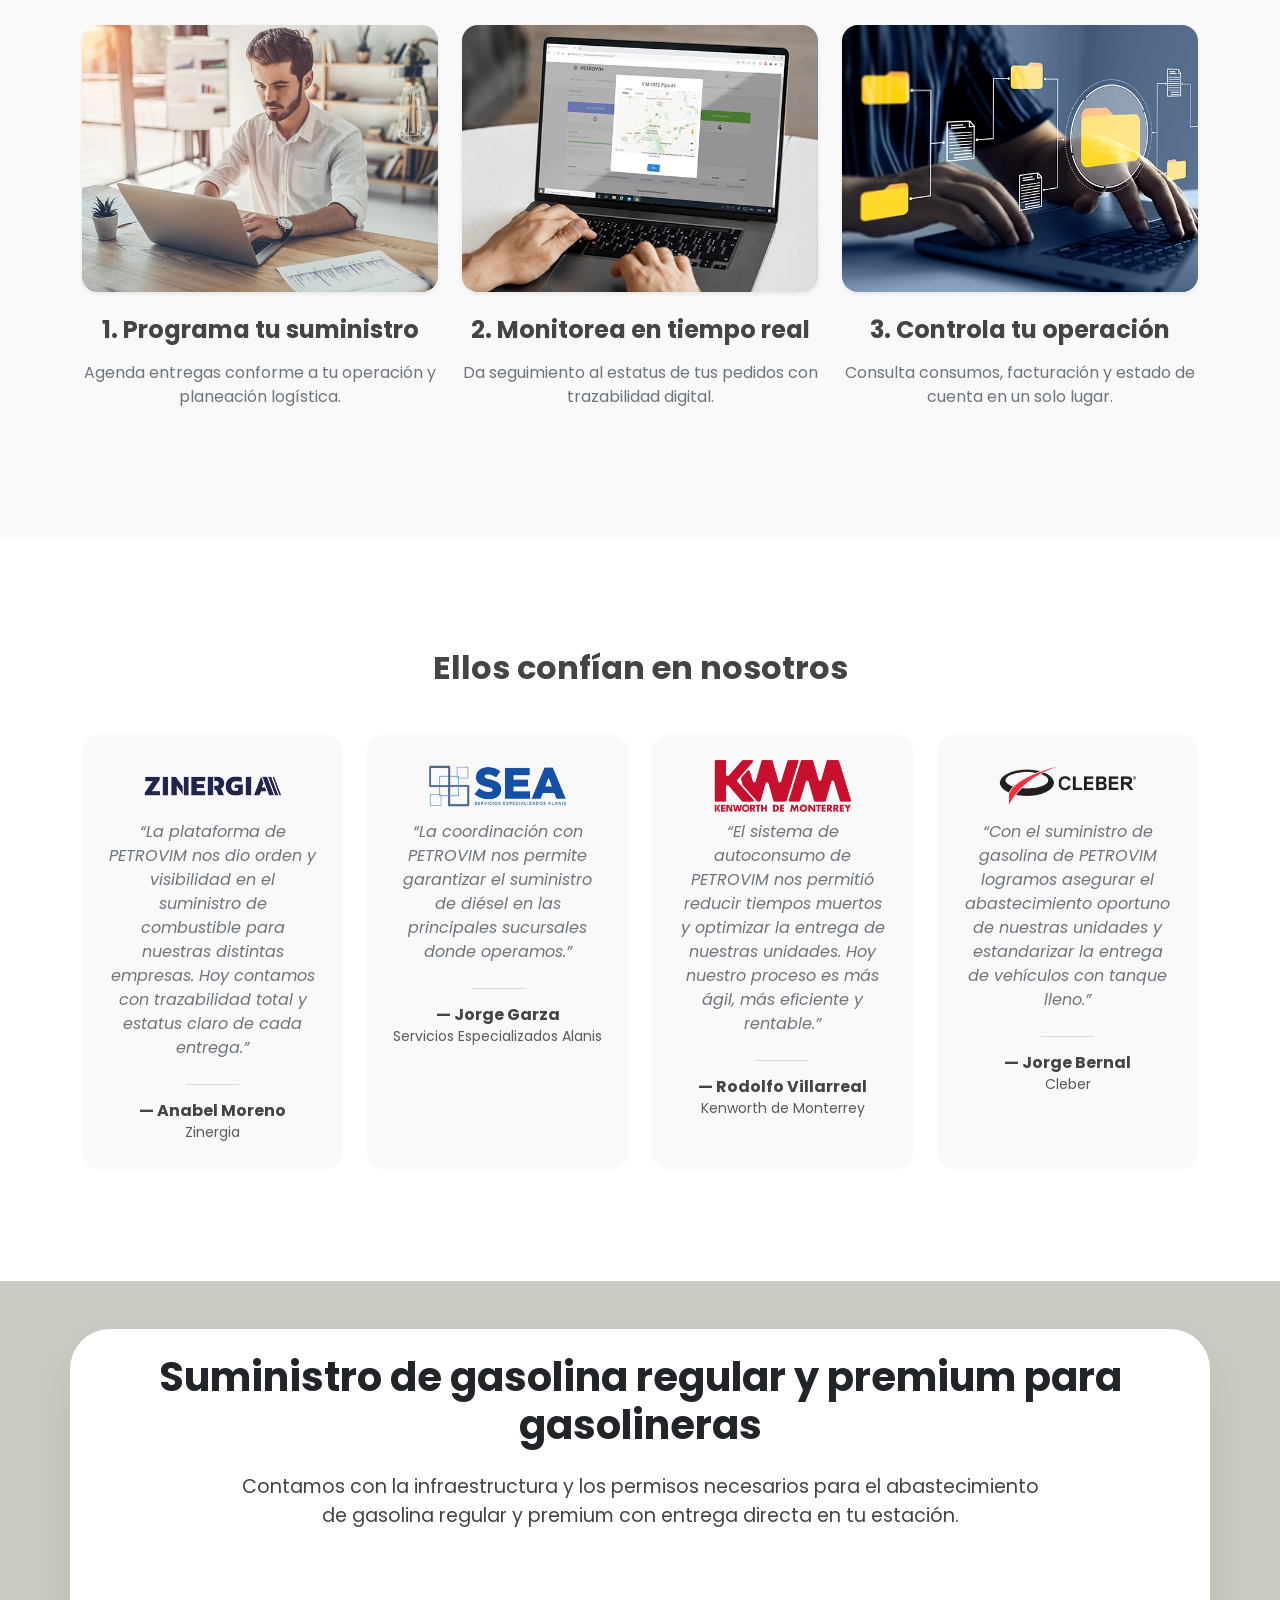
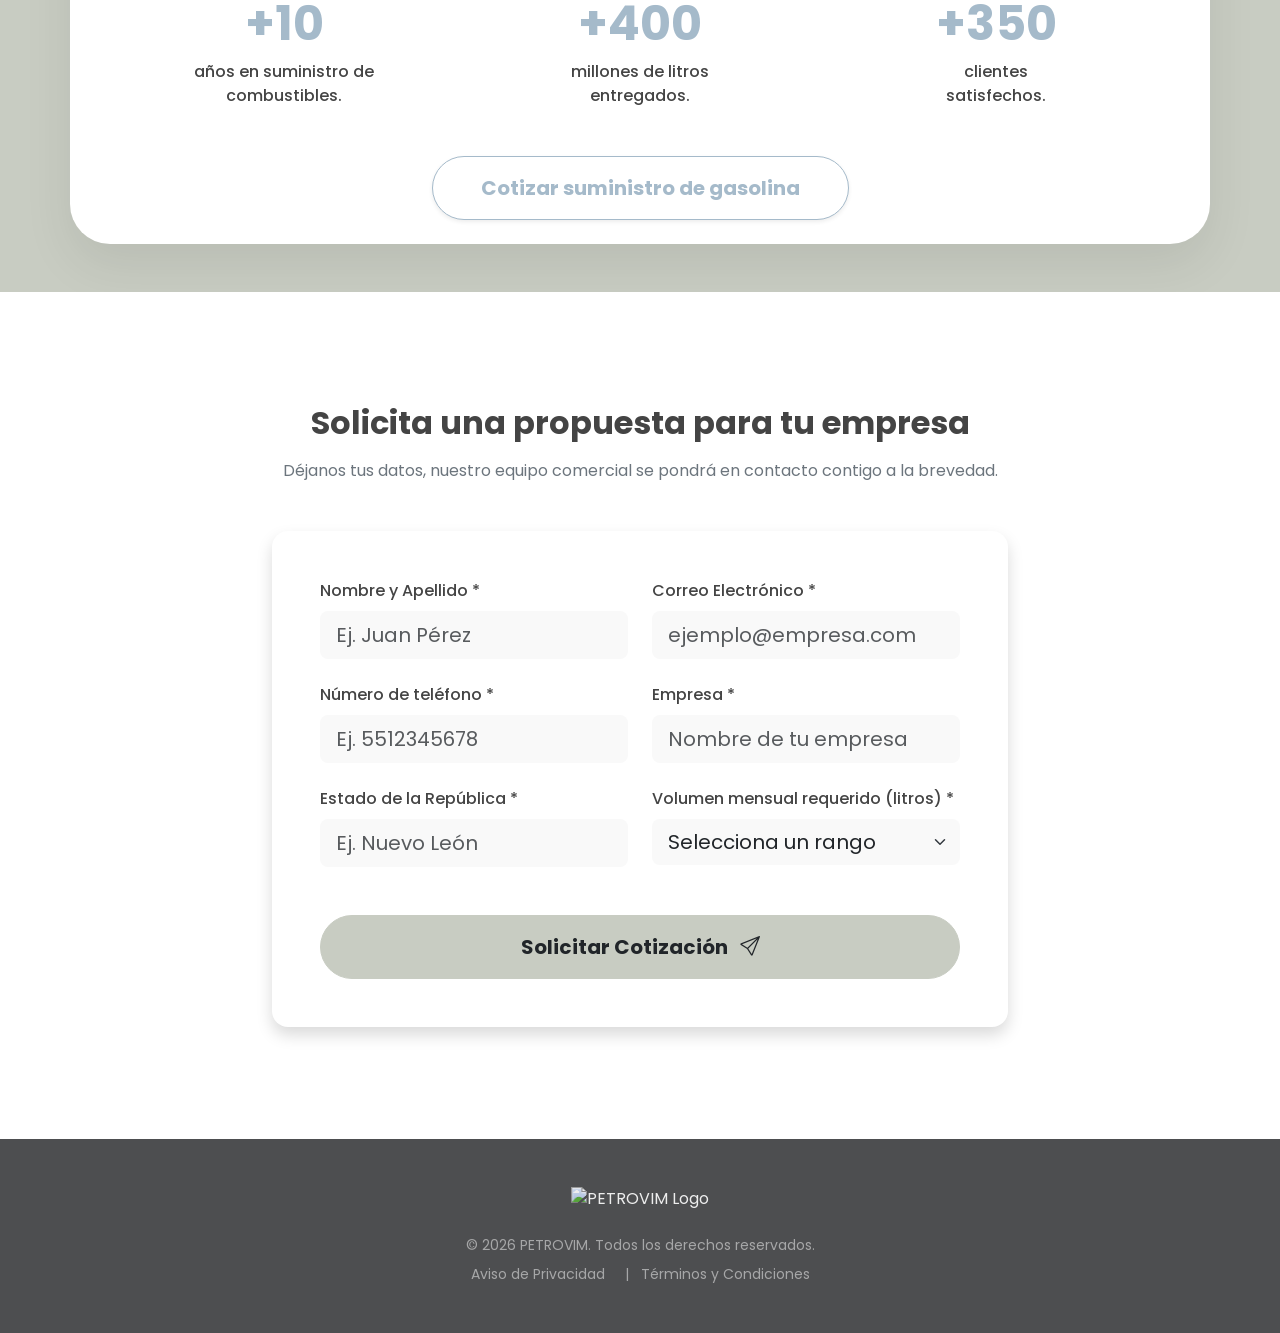
==== commit 05172efd: "feat: Nuevas tarjetas de cumplimiento e indicadores en CTA" ====
--- a/index.html
+++ b/index.html
@@ -5,7 +5,9 @@
     <meta charset="UTF-8">
     <meta name="viewport" content="width=device-width, initial-scale=1.0">
     <title>PETROVIM - Suministro de Diésel y Combustibles</title>
-    <meta name="description" content="Distribuimos y comercializamos diésel de gran calidad con tecnología de rastreo en tiempo real para grandes operaciones y gaseras.">    
+    <meta name="description" content="Distribuimos y comercializamos diésel de gran calidad con tecnología de rastreo en tiempo real para grandes operaciones y gaseras.">
+    <link rel="shortcut icon" href="img/favicon-32x32.png" type="image/x-icon">
+    <link rel="apple-touch-icon" href="img/apple-touch-icon.png">    
 
     <!-- Google Tag Manager -->
     <script>(function(w,d,s,l,i){w[l]=w[l]||[];w[l].push({'gtm.start':
@@ -67,8 +69,7 @@
         <div class="container position-relative z-1 text-center text-md-start">
             <div class="row">
                 <div class="col-lg-8 col-xl-7">
-                    <h1 class="hero-title text-white fw-bold">Consigue tu diésel con entrega directa y trazabilidad
-                        total</h1>
+                    <h1 class="hero-title text-white fw-bold">Suministro confiable de diésel para operaciones empresariales</h1>
                     <p class="hero-subtitle mb-4 lh-lg">Distribuimos y comercializamos diésel de gran
                         calidad con tecnología de rastreo en tiempo real de tu pedido para que tu operación nunca se
                         detenga.</p>
@@ -121,20 +122,36 @@
                 porque operamos bajo los estándares más altos de seguridad y legalidad.</p>
 
             <div class="row g-4 justify-content-center">
-                <div class="col-md-5">
-                    <div class="compliance-card h-100 p-4 p-lg-5 bg-white rounded-4 shadow-sm">
+                <div class="col-md-6 col-lg-3">
+                    <div class="compliance-card h-100 p-4 p-lg-4 bg-white rounded-4 shadow-sm">
                         <div class="icon-circle bg-primary-subtle text-primary mb-4 mx-auto">
                             <i class="bi bi-shield-check fs-2"></i>
                         </div>
-                        <h4 class="fw-bold mb-0 text-dark">Contamos con la certificación ISO 9001:2015</h4>
-                    </div>
-                </div>
-                <div class="col-md-5">
-                    <div class="compliance-card h-100 p-4 p-lg-5 bg-white rounded-4 shadow-sm">
+                        <h5 class="fw-bold mb-0 text-dark">Contamos con la certificación ISO 9001:2015</h5>
+                    </div>
+                </div>
+                <div class="col-md-6 col-lg-3">
+                    <div class="compliance-card h-100 p-4 p-lg-4 bg-white rounded-4 shadow-sm">
+                        <div class="icon-circle bg-primary-subtle text-primary mb-4 mx-auto">
+                            <i class="bi bi-clipboard-check fs-2"></i>
+                        </div>
+                        <h5 class="fw-bold mb-0 text-dark">Operación autorizada con registro vigente ante la Comisión Reguladora de Energía.</h5>
+                    </div>
+                </div>
+                <div class="col-md-6 col-lg-3">
+                    <div class="compliance-card h-100 p-4 p-lg-4 bg-white rounded-4 shadow-sm">
+                        <div class="icon-circle bg-primary-subtle text-primary mb-4 mx-auto">
+                            <i class="bi bi-geo fs-2"></i>
+                        </div>
+                        <h5 class="fw-bold mb-0 text-dark">Trazabilidad Legal completa desde la terminal hasta tu base.</h5>
+                    </div>
+                </div>
+                <div class="col-md-6 col-lg-3">
+                    <div class="compliance-card h-100 p-4 p-lg-4 bg-white rounded-4 shadow-sm">
                         <div class="icon-circle bg-primary-subtle text-primary mb-4 mx-auto">
                             <i class="bi bi-file-earmark-ruled fs-2"></i>
                         </div>
-                        <h4 class="fw-bold mb-0 text-dark">Nuestros combustibles cumplen con la NOM-016 CRE</h4>
+                        <h5 class="fw-bold mb-0 text-dark">Nuestros combustibles cumplen con la NOM-016 CRE.</h5>
                     </div>
                 </div>
             </div>
@@ -307,9 +324,25 @@
     <section class="cta-banner text-center py-5">
         <div class="container py-4">
             <h2 class="display-6 fw-bold text-white mb-3">Suministro de gasolina regular y premium para gasolineras</h2>
-            <p class="text-white-50 fs-5 mb-5 mx-auto" style="max-width: 800px;">Contamos con la infraestructura y los
+            <p class="text-white-50 fs-5 mx-auto" style="max-width: 800px;">Contamos con la infraestructura y los
                 permisos necesarios para el abastecimiento de gasolina regular y premium con entrega directa en tu
                 estación.</p>
+                
+            <div class="row justify-content-center g-4 mt-1 mb-5">
+                <div class="col-md-4">
+                    <h3 class="display-5 fw-bold text-primary mb-2">+10</h3>
+                    <div class="fw-medium" style="color: var(--color-text-main);">años en suministro de<br>combustibles.</div>
+                </div>
+                <div class="col-md-4">
+                    <h3 class="display-5 fw-bold text-primary mb-2">+400</h3>
+                    <div class="fw-medium" style="color: var(--color-text-main);">millones de litros<br>entregados.</div>
+                </div>
+                <div class="col-md-4">
+                    <h3 class="display-5 fw-bold text-primary mb-2">+350</h3>
+                    <div class="fw-medium" style="color: var(--color-text-main);">clientes<br>satisfechos.</div>
+                </div>
+            </div>
+
             <a href="#formulario-compra"
                 class="btn btn-light btn-lg rounded-pill px-5 py-3 text-primary fw-bold js-scroll-btn shadow-sm banner-btn">Cotizar
                 suministro de gasolina</a>
--- a/styles.css
+++ b/styles.css
@@ -89,17 +89,17 @@
    Buttons
    ========================================================================== */
 .btn-primary {
+    background-color: var(--color-primary-hover);
+    border-color: var(--color-primary-hover);
+    color: #212529;
+    transition: all 0.4s cubic-bezier(0.165, 0.84, 0.44, 1);
+}
+
+.btn-primary:hover,
+.btn-primary:focus {
     background-color: var(--color-primary);
     border-color: var(--color-primary);
     color: #FFFFFF;
-    transition: all 0.4s cubic-bezier(0.165, 0.84, 0.44, 1);
-}
-
-.btn-primary:hover,
-.btn-primary:focus {
-    background-color: var(--color-primary-hover);
-    border-color: var(--color-primary-hover);
-    color: #212529;
     transform: translateY(-2px);
     box-shadow: 0 4px 15px rgba(200, 204, 194, 0.4);
 }
@@ -313,16 +313,16 @@
 }
 
 .banner-btn {
+    background-color: #FFFFFF !important;
+    border-color: var(--color-primary) !important;
+    color: var(--color-primary) !important;
+    transition: all 0.4s cubic-bezier(0.165, 0.84, 0.44, 1);
+}
+
+.banner-btn:hover {
     background-color: var(--color-primary) !important;
     border-color: var(--color-primary) !important;
     color: #FFFFFF !important;
-    transition: all 0.4s cubic-bezier(0.165, 0.84, 0.44, 1);
-}
-
-.banner-btn:hover {
-    background-color: #FFFFFF !important;
-    border-color: var(--color-primary) !important;
-    color: var(--color-primary) !important;
     transform: translateY(-3px);
     box-shadow: 0 10px 25px rgba(165, 186, 202, 0.25);
 }
@@ -351,8 +351,29 @@
     transition: all 0.3s ease;
 }
 
-.submit-btn:hover {
+.submit-btn:disabled, 
+.submit-btn:disabled:hover {
+    background-color: var(--color-primary-hover) !important;
+    border-color: var(--color-primary-hover) !important;
+    color: #212529 !important;
+    opacity: 1; /* Remove Bootstrap's default opacity */
+    transform: none;
+    box-shadow: none;
+    cursor: not-allowed;
+}
+
+.submit-btn:not(:disabled) {
+    background-color: #0d6efd !important; /* Azul por defecto de Bootstrap para llenado normal */
+    border-color: #0d6efd !important;
+    color: #FFFFFF !important;
+}
+
+.submit-btn:not(:disabled):hover {
+    background-color: var(--color-primary) !important; /* Azul claro para el hover */
+    border-color: var(--color-primary) !important;
+    color: #FFFFFF !important;
     box-shadow: 0 8px 25px rgba(25, 82, 143, 0.3);
+    transform: translateY(-2px);
 }
 
 /* ==========================================================================
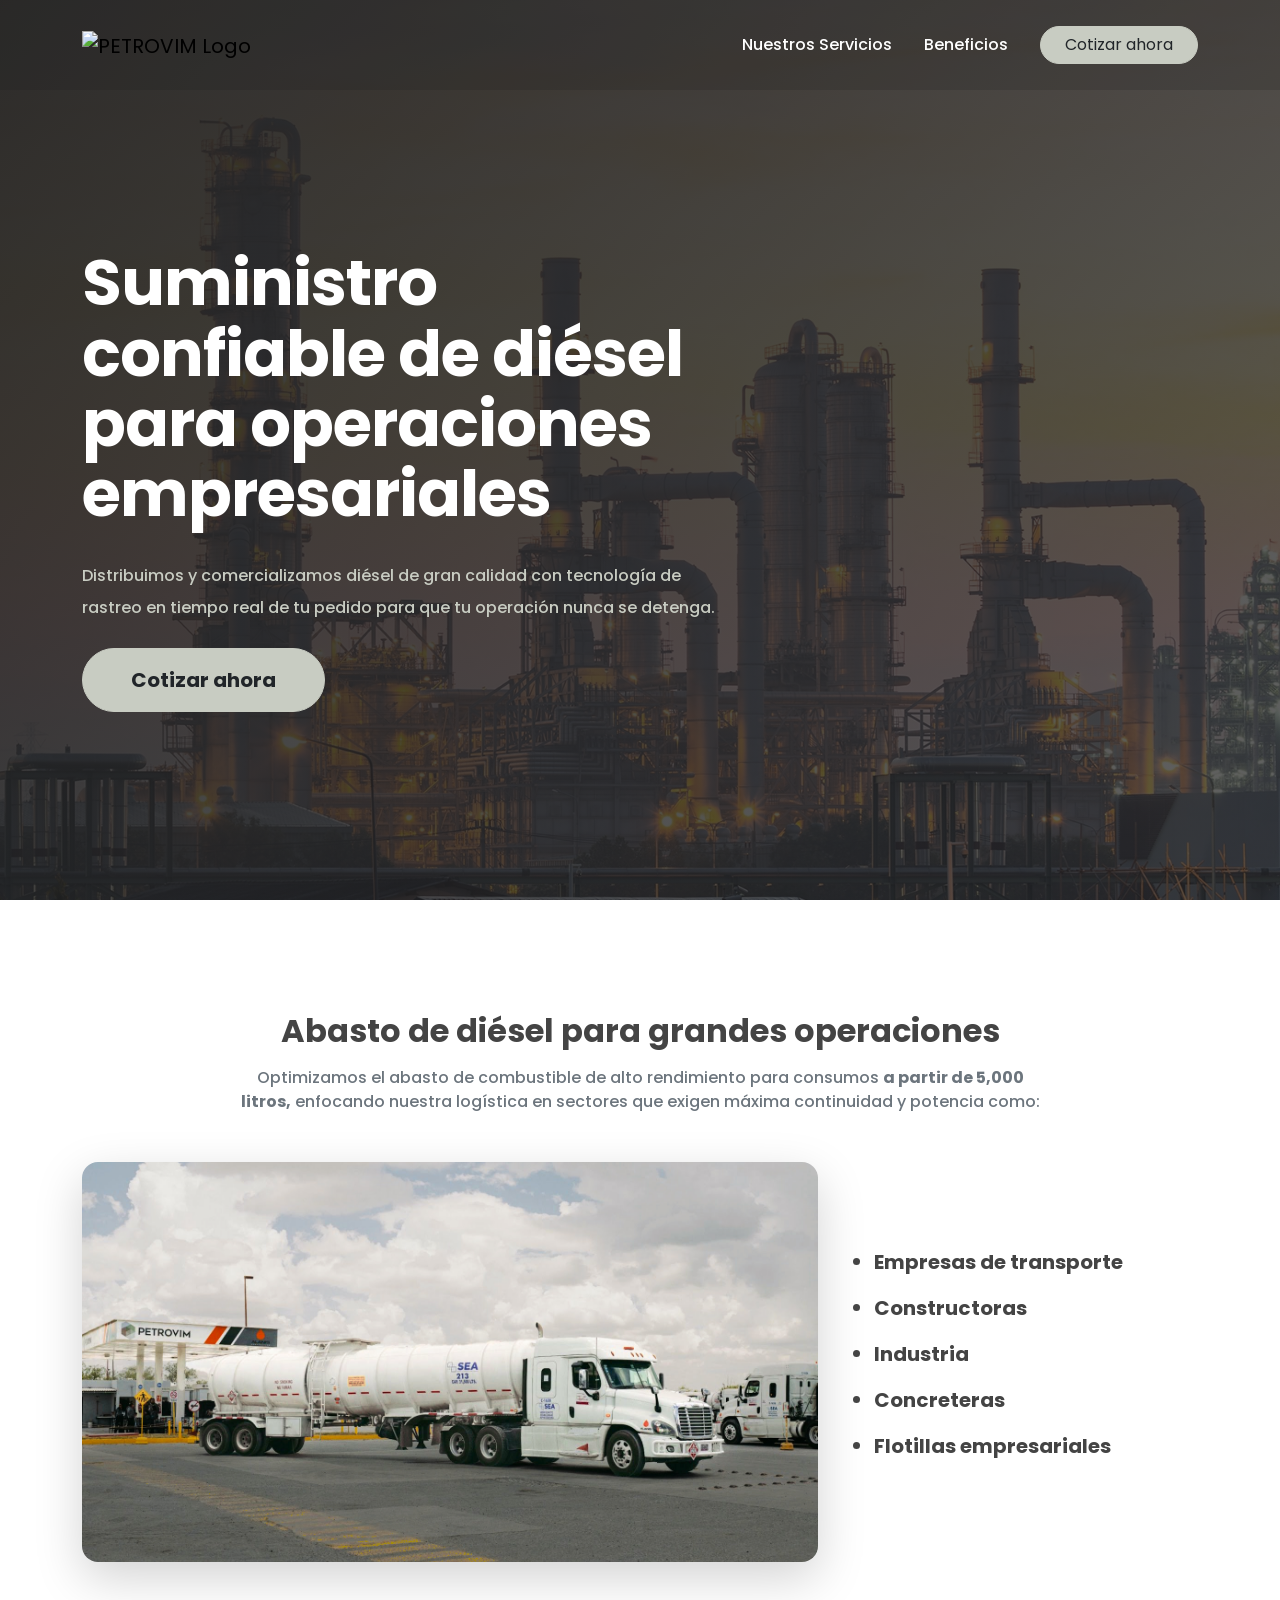
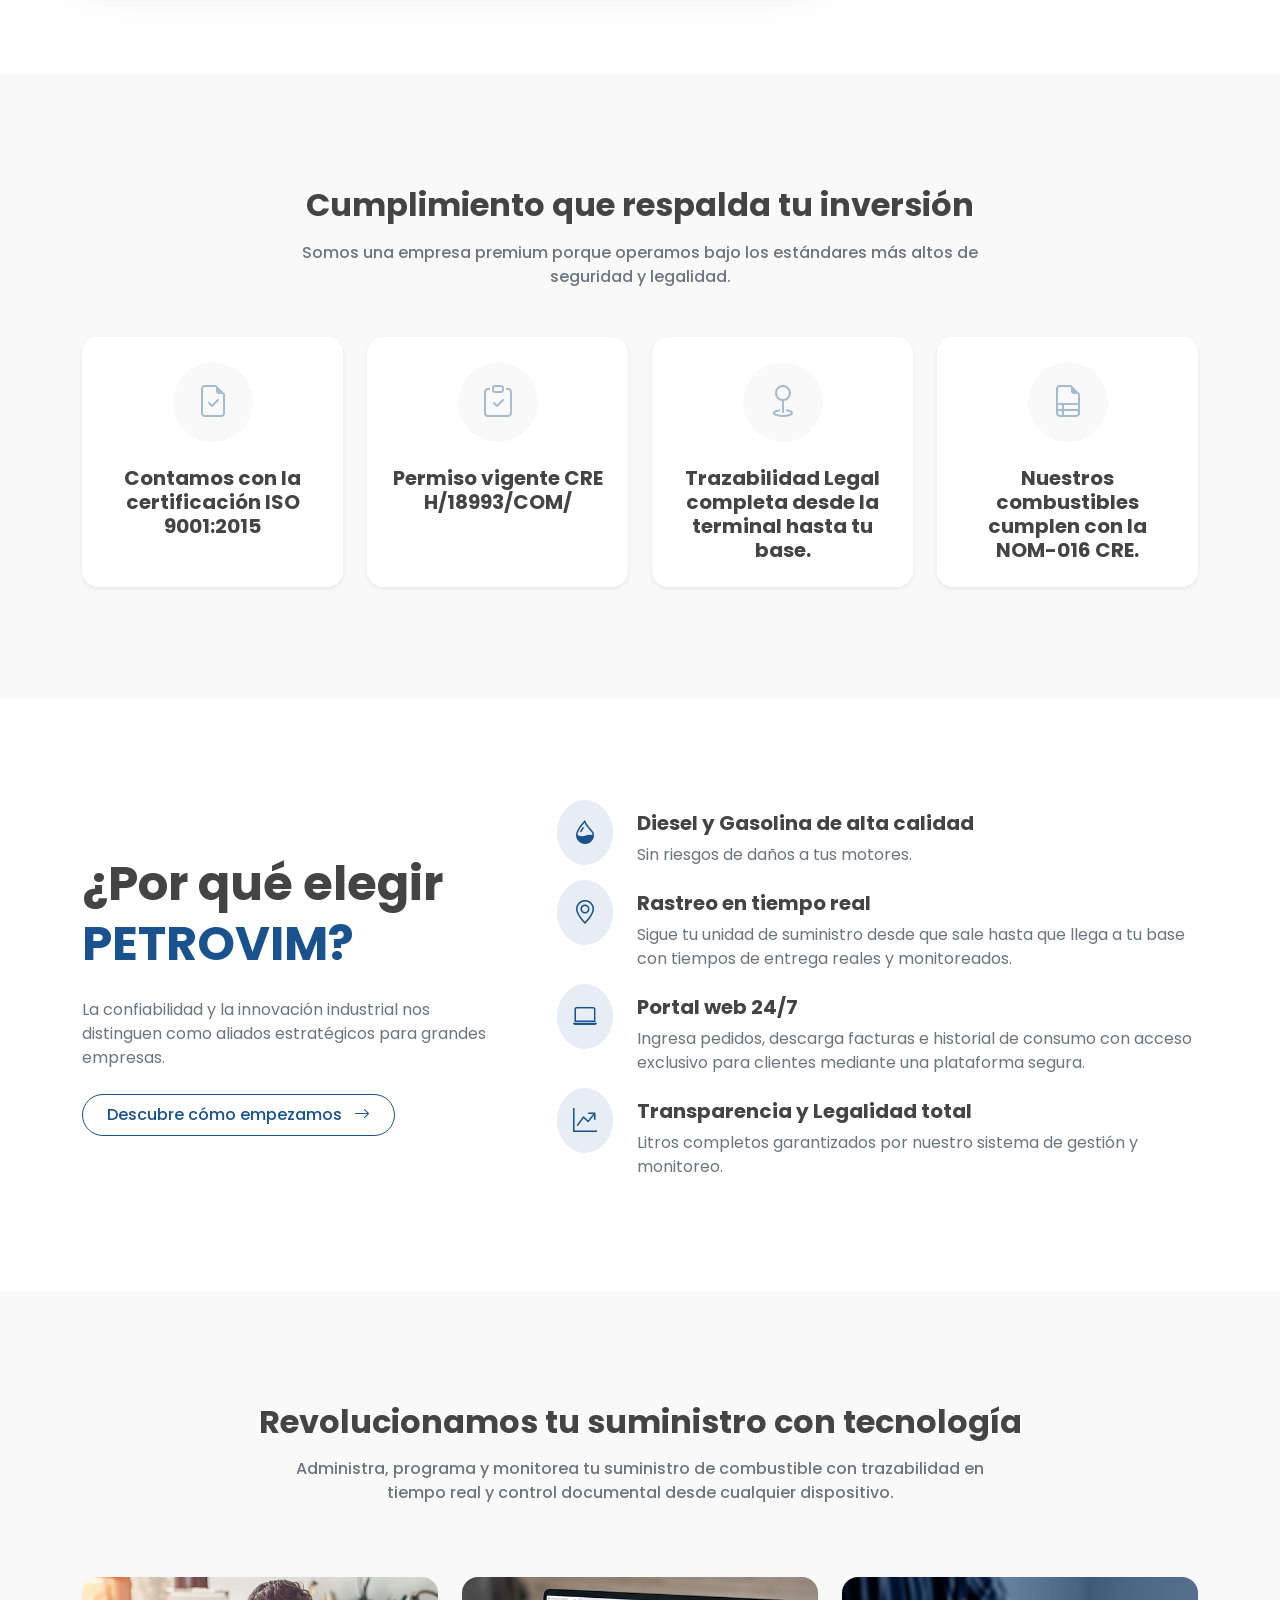
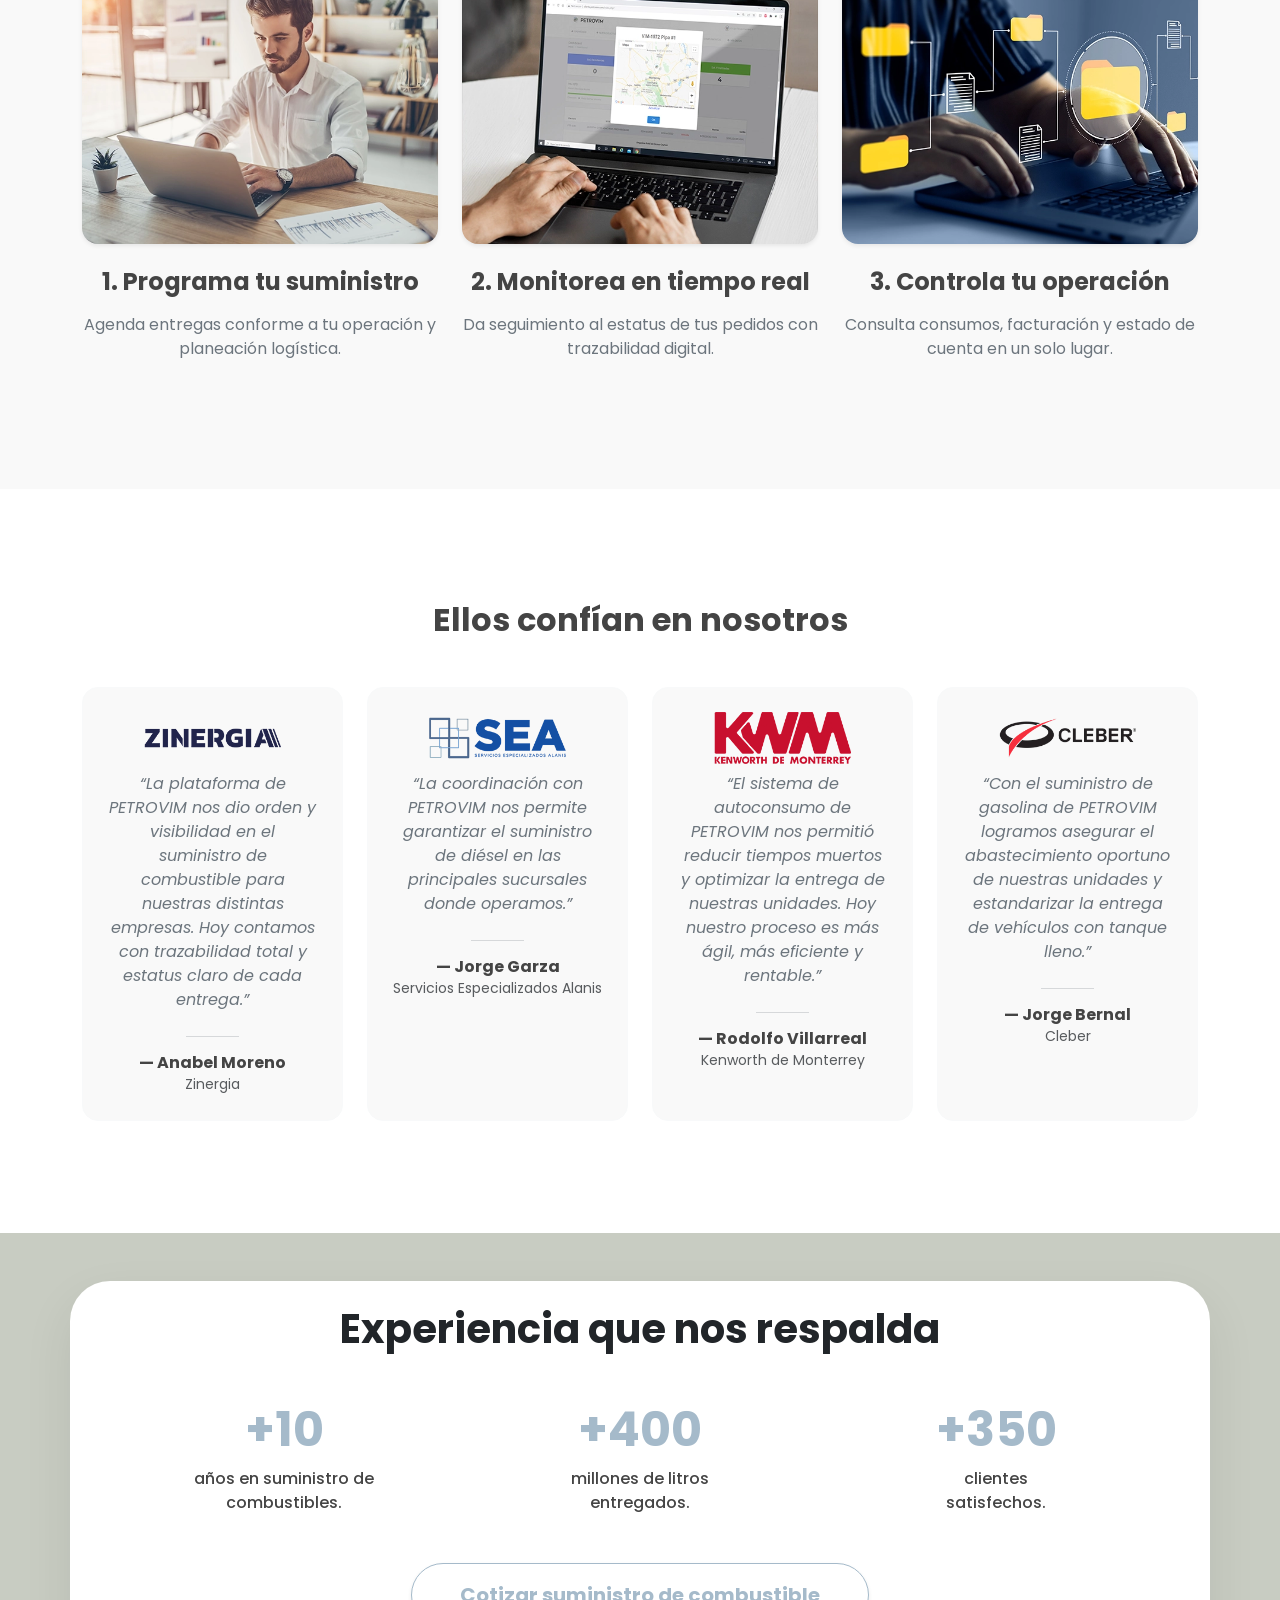
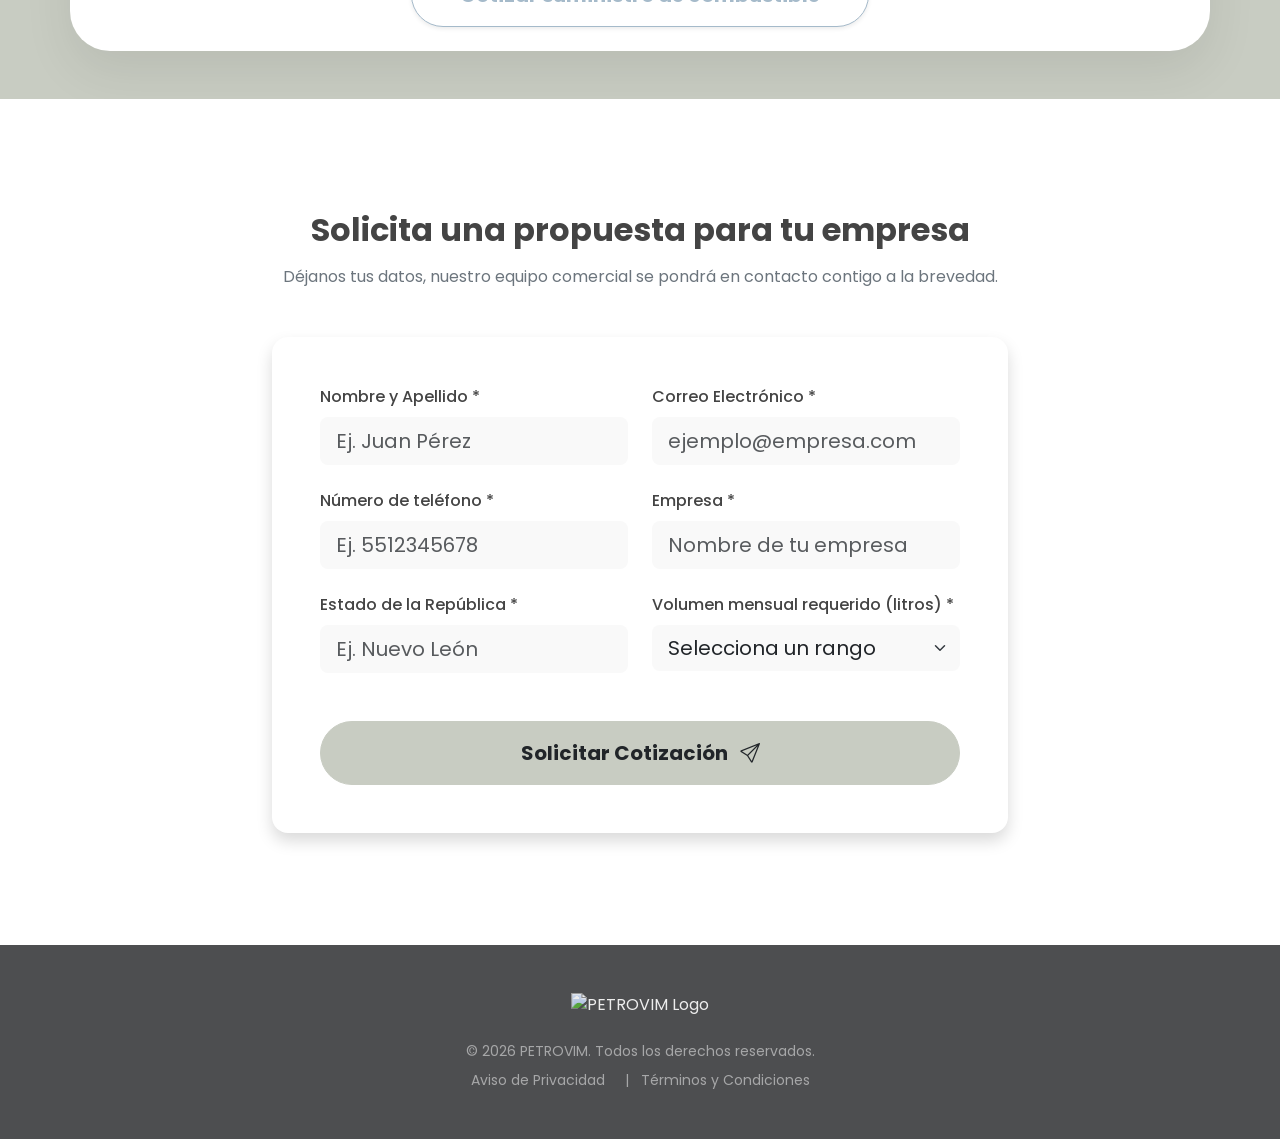
==== commit 4ce56bd9: "feat: Actualizar textos e íconos en tarjetas y CTA banner" ====
--- a/index.html
+++ b/index.html
@@ -125,7 +125,7 @@
                 <div class="col-md-6 col-lg-3">
                     <div class="compliance-card h-100 p-4 p-lg-4 bg-white rounded-4 shadow-sm">
                         <div class="icon-circle bg-primary-subtle text-primary mb-4 mx-auto">
-                            <i class="bi bi-shield-check fs-2"></i>
+                            <i class="bi bi-file-earmark-check fs-2"></i>
                         </div>
                         <h5 class="fw-bold mb-0 text-dark">Contamos con la certificación ISO 9001:2015</h5>
                     </div>
@@ -135,7 +135,7 @@
                         <div class="icon-circle bg-primary-subtle text-primary mb-4 mx-auto">
                             <i class="bi bi-clipboard-check fs-2"></i>
                         </div>
-                        <h5 class="fw-bold mb-0 text-dark">Operación autorizada con registro vigente ante la Comisión Reguladora de Energía.</h5>
+                        <h5 class="fw-bold mb-0 text-dark">Permiso vigente CRE H/18993/COM/</h5>
                     </div>
                 </div>
                 <div class="col-md-6 col-lg-3">
@@ -323,12 +323,9 @@
     <!-- 7. Banner (CTA secundario) -->
     <section class="cta-banner text-center py-5">
         <div class="container py-4">
-            <h2 class="display-6 fw-bold text-white mb-3">Suministro de gasolina regular y premium para gasolineras</h2>
-            <p class="text-white-50 fs-5 mx-auto" style="max-width: 800px;">Contamos con la infraestructura y los
-                permisos necesarios para el abastecimiento de gasolina regular y premium con entrega directa en tu
-                estación.</p>
+            <h2 class="display-6 fw-bold text-white mb-5">Experiencia que nos respalda</h2>
                 
-            <div class="row justify-content-center g-4 mt-1 mb-5">
+            <div class="row justify-content-center g-4 mt-2 mb-5">
                 <div class="col-md-4">
                     <h3 class="display-5 fw-bold text-primary mb-2">+10</h3>
                     <div class="fw-medium" style="color: var(--color-text-main);">años en suministro de<br>combustibles.</div>
@@ -345,7 +342,7 @@
 
             <a href="#formulario-compra"
                 class="btn btn-light btn-lg rounded-pill px-5 py-3 text-primary fw-bold js-scroll-btn shadow-sm banner-btn">Cotizar
-                suministro de gasolina</a>
+                suministro de combustible</a>
         </div>
     </section>
 
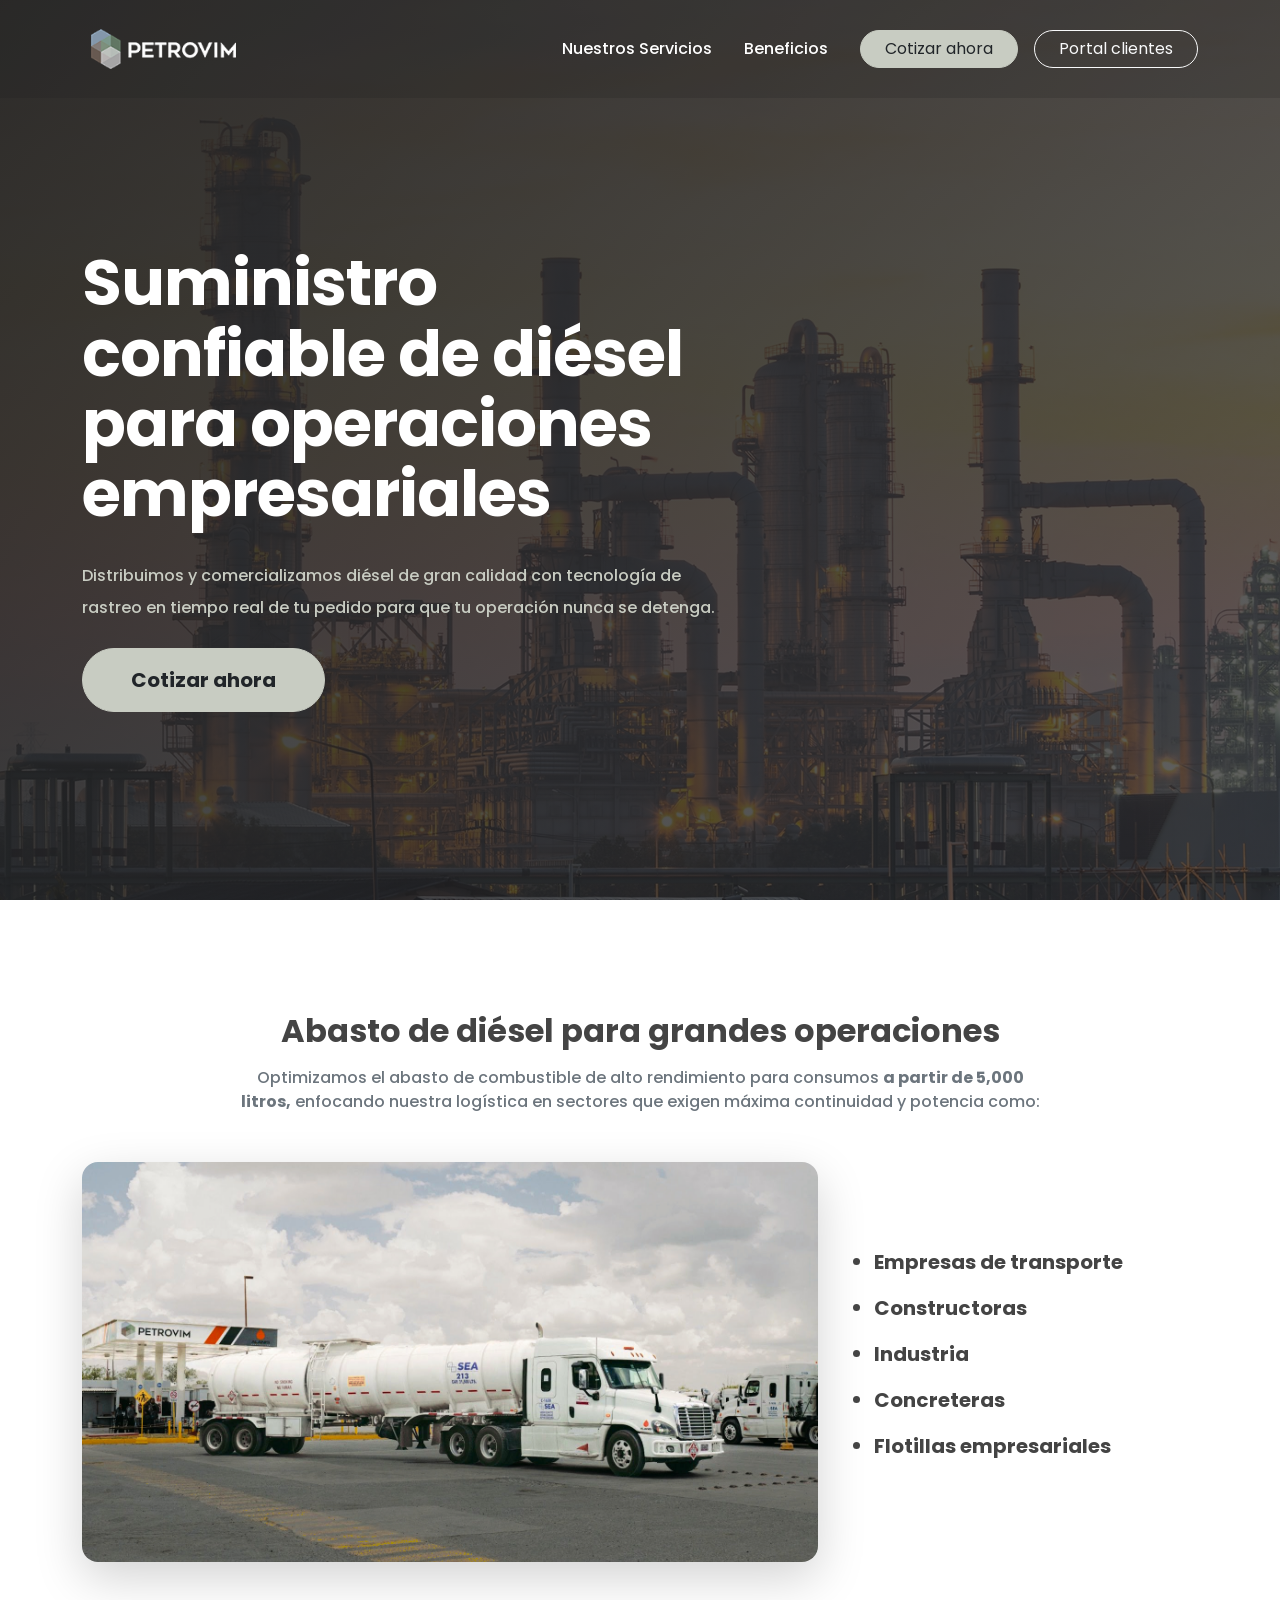
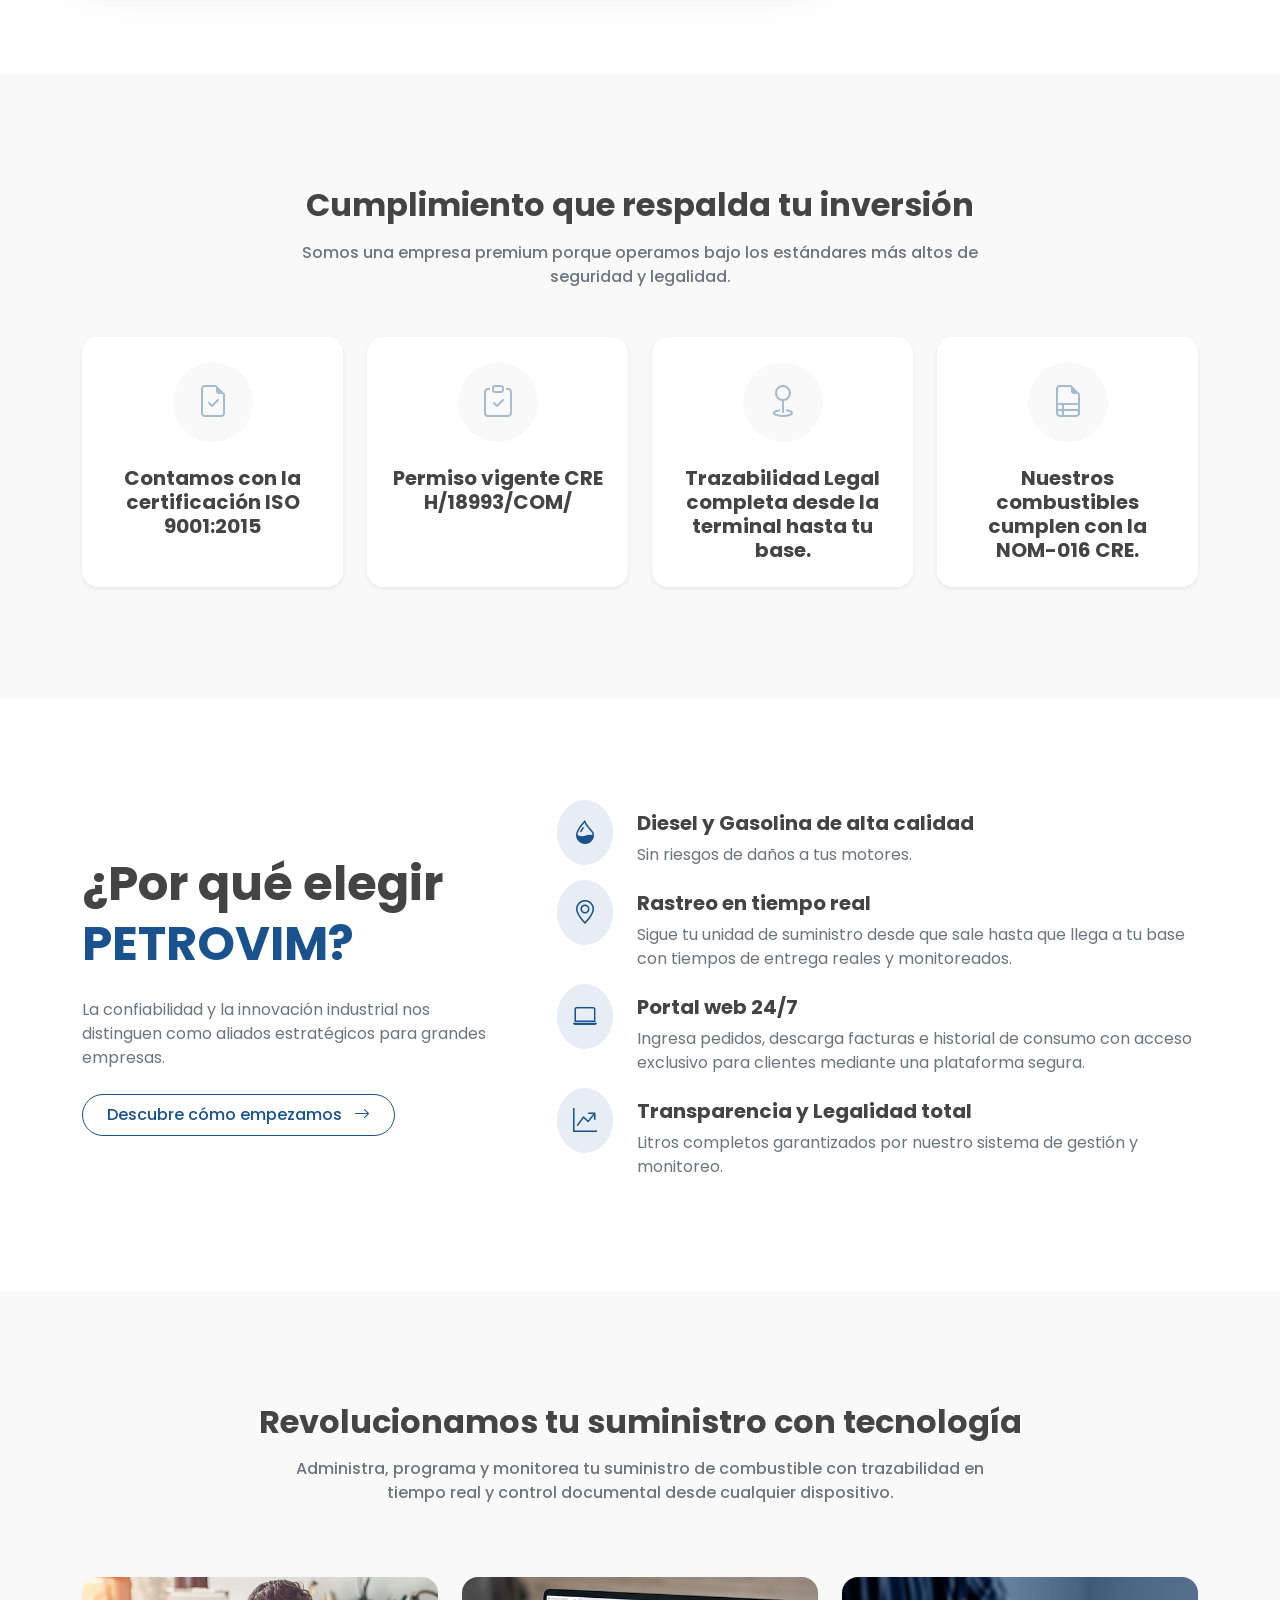
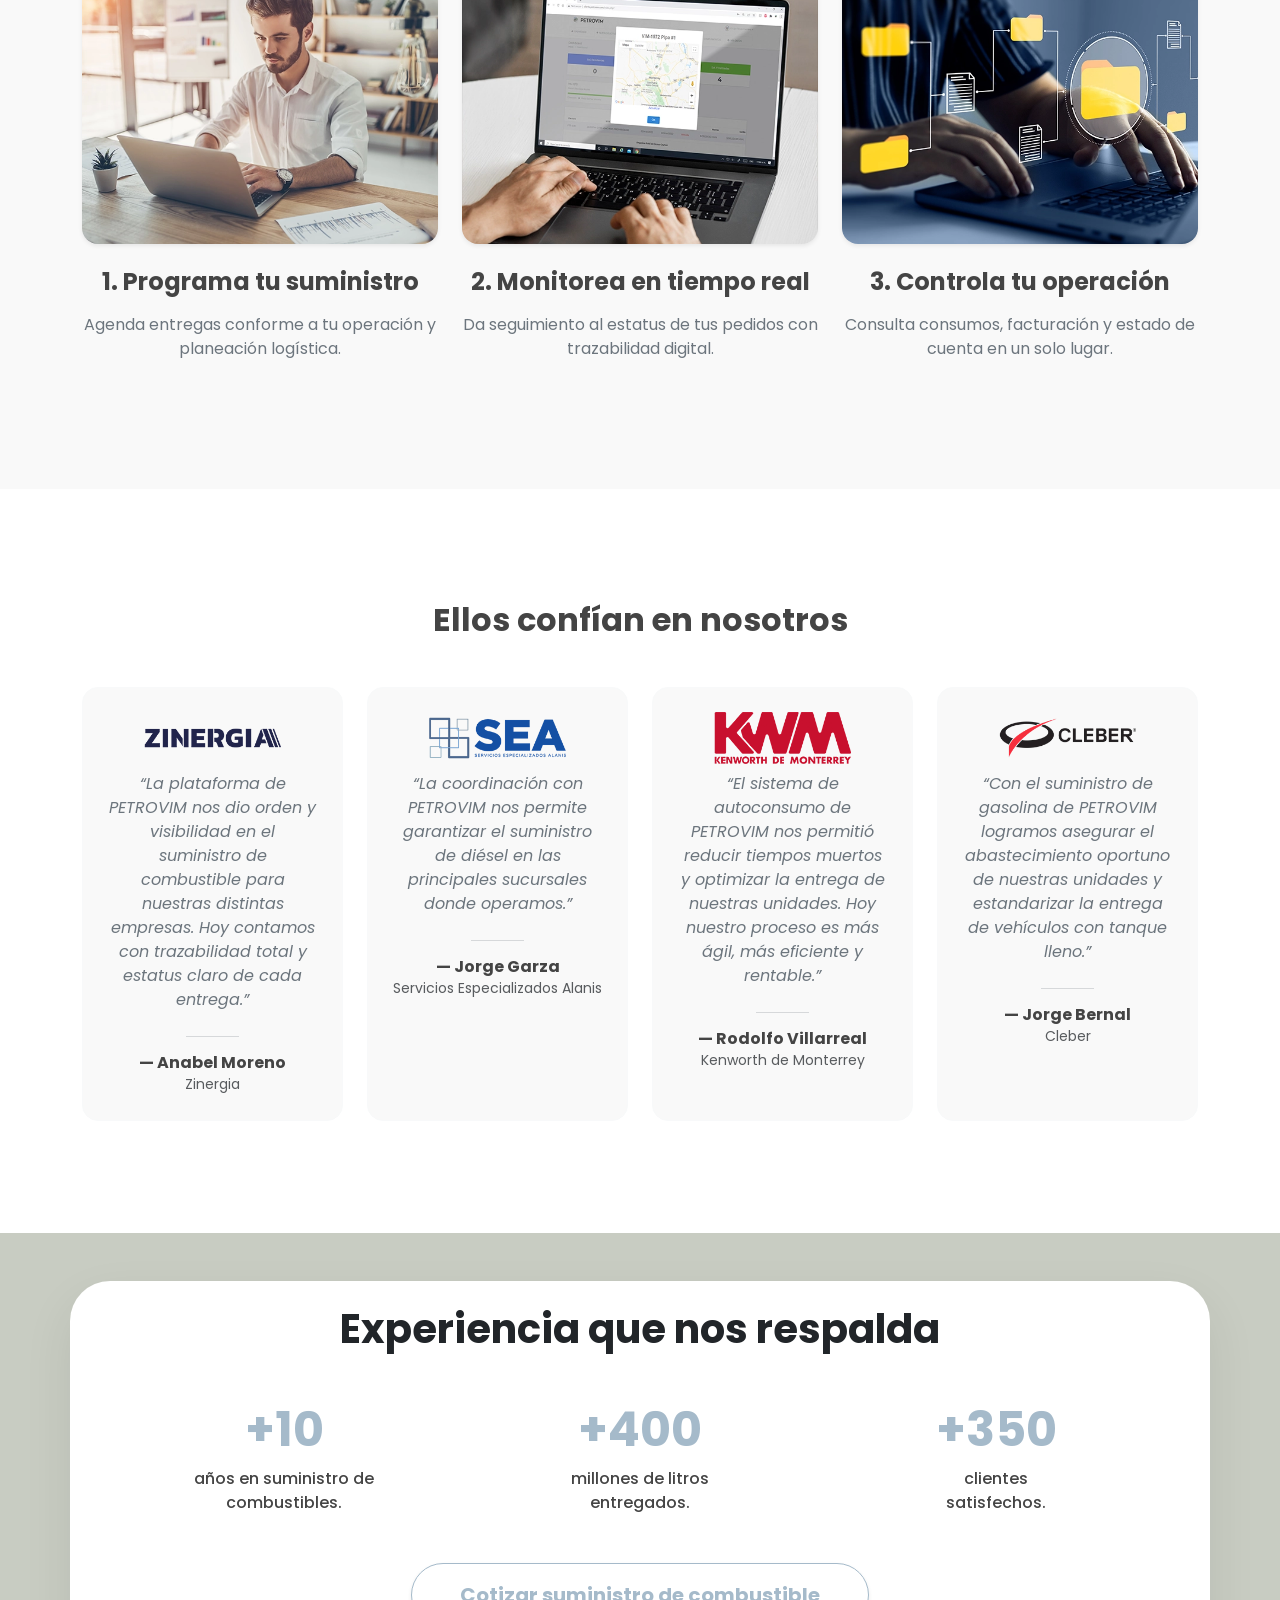
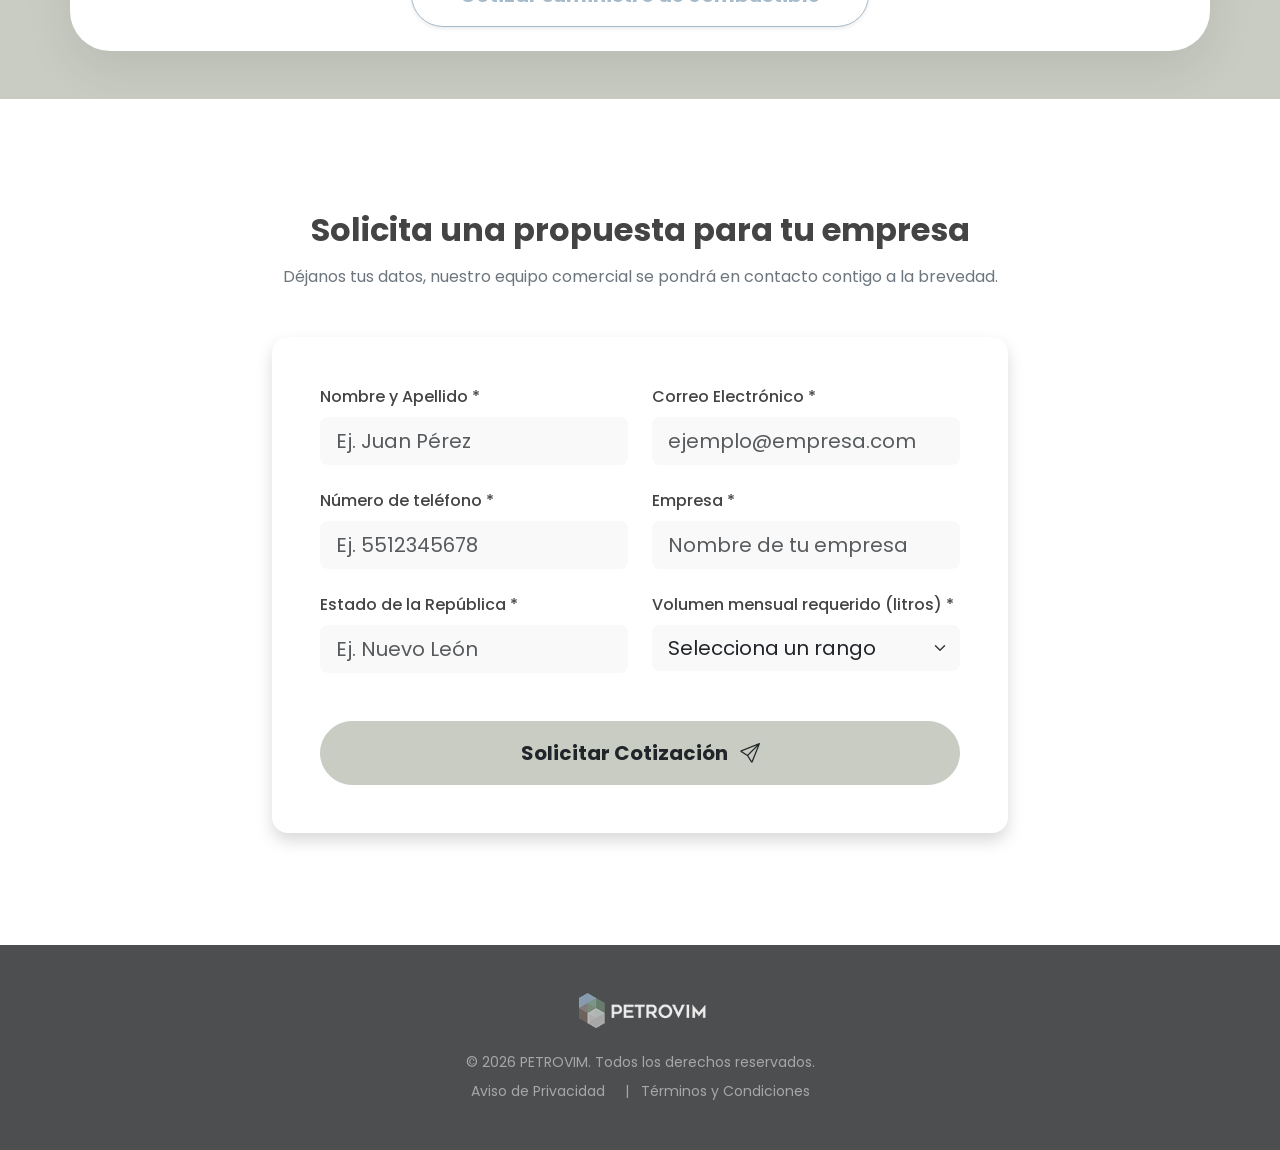
==== commit 4b4627a6: "Agregar boton portal cliente" ====
--- a/index.html
+++ b/index.html
@@ -39,7 +39,7 @@
     <nav class="navbar navbar-expand-lg fixed-top" id="mainNavbar">
         <div class="container">
             <a class="navbar-brand nav-link" href="#hero">
-                <img src="https://petrovim.com/combustibles/img/demos/industry-factory/logo-light.png"
+                <img src="img/logo-light.png"
                     alt="PETROVIM Logo" class="nav-logo">
             </a>
             <button class="navbar-toggler border-0 shadow-none text-white" type="button" data-bs-toggle="collapse"
@@ -59,6 +59,10 @@
                         <a href="#formulario-compra"
                             class="btn btn-primary rounded-pill px-4 ms-lg-3 js-scroll-btn">Cotizar ahora</a>
                     </li>
+                    <li class="nav-item mt-2 mt-lg-0">
+                        <a href="https://cliente.petrovim.com/login.php" target="_blank"
+                            class="btn btn-outline-light rounded-pill px-4 ms-lg-3">Portal clientes</a>
+                    </li>
                 </ul>
             </div>
         </div>
@@ -421,7 +425,7 @@
     <!-- 9. Footer -->
     <footer class="bg-dark-accent text-white py-5">
         <div class="container text-center">
-            <img src="https://petrovim.com/combustibles/img/demos/industry-factory/logo-light.png" alt="PETROVIM Logo"
+            <img src="img/logo-light.png" alt="PETROVIM Logo"
                 class="footer-logo mb-4" style="height: 35px; opacity: 0.9;">
             <p class="text-white-50 small mb-2">&copy; 2026 PETROVIM. Todos los derechos reservados.</p>
             <ul class="list-inline small mb-0">
--- a/styles.css
+++ b/styles.css
@@ -118,6 +118,16 @@
     transform: translateY(-2px);
 }
 
+.btn-outline-light {
+    transition: all 0.4s cubic-bezier(0.165, 0.84, 0.44, 1);
+}
+
+.btn-outline-light:hover,
+.btn-outline-light:focus {
+    transform: translateY(-2px);
+    box-shadow: 0 4px 15px rgba(255, 255, 255, 0.25);
+}
+
 /* ==========================================================================
    Navbar
    ========================================================================== */
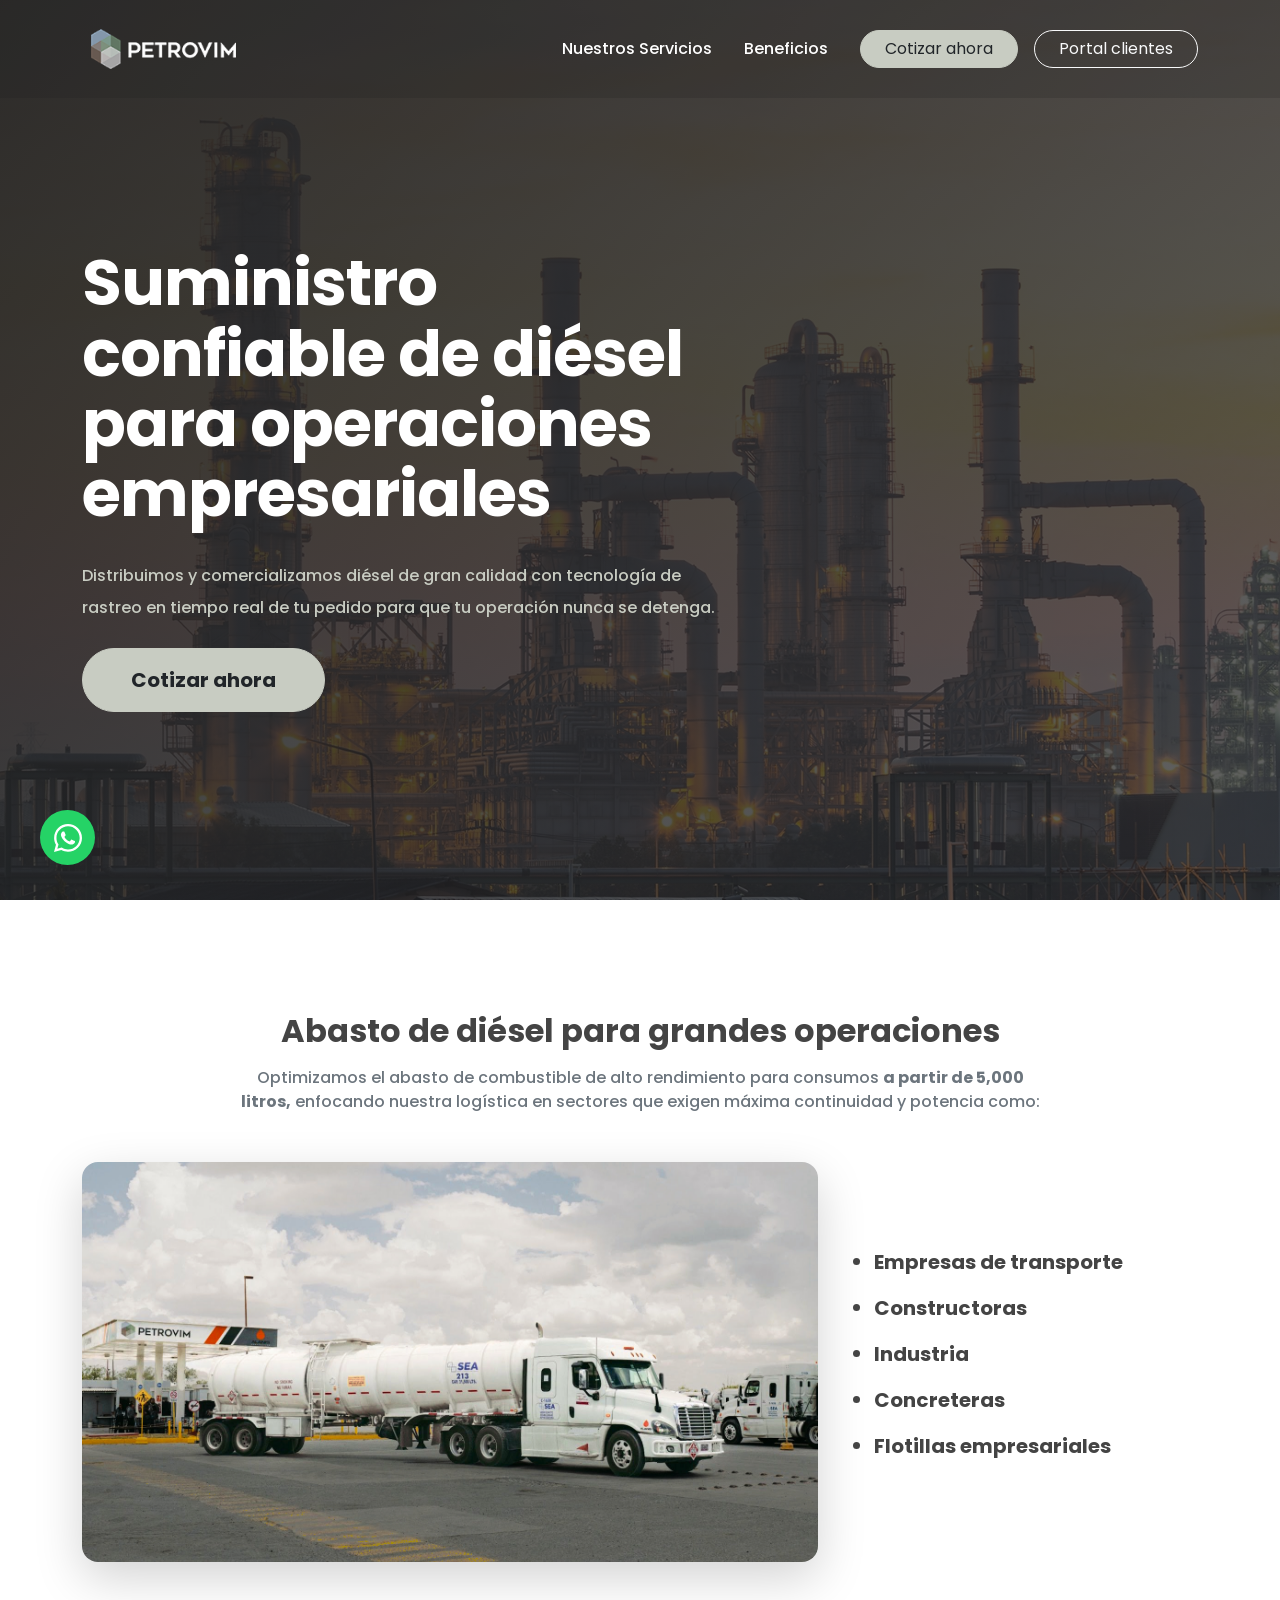
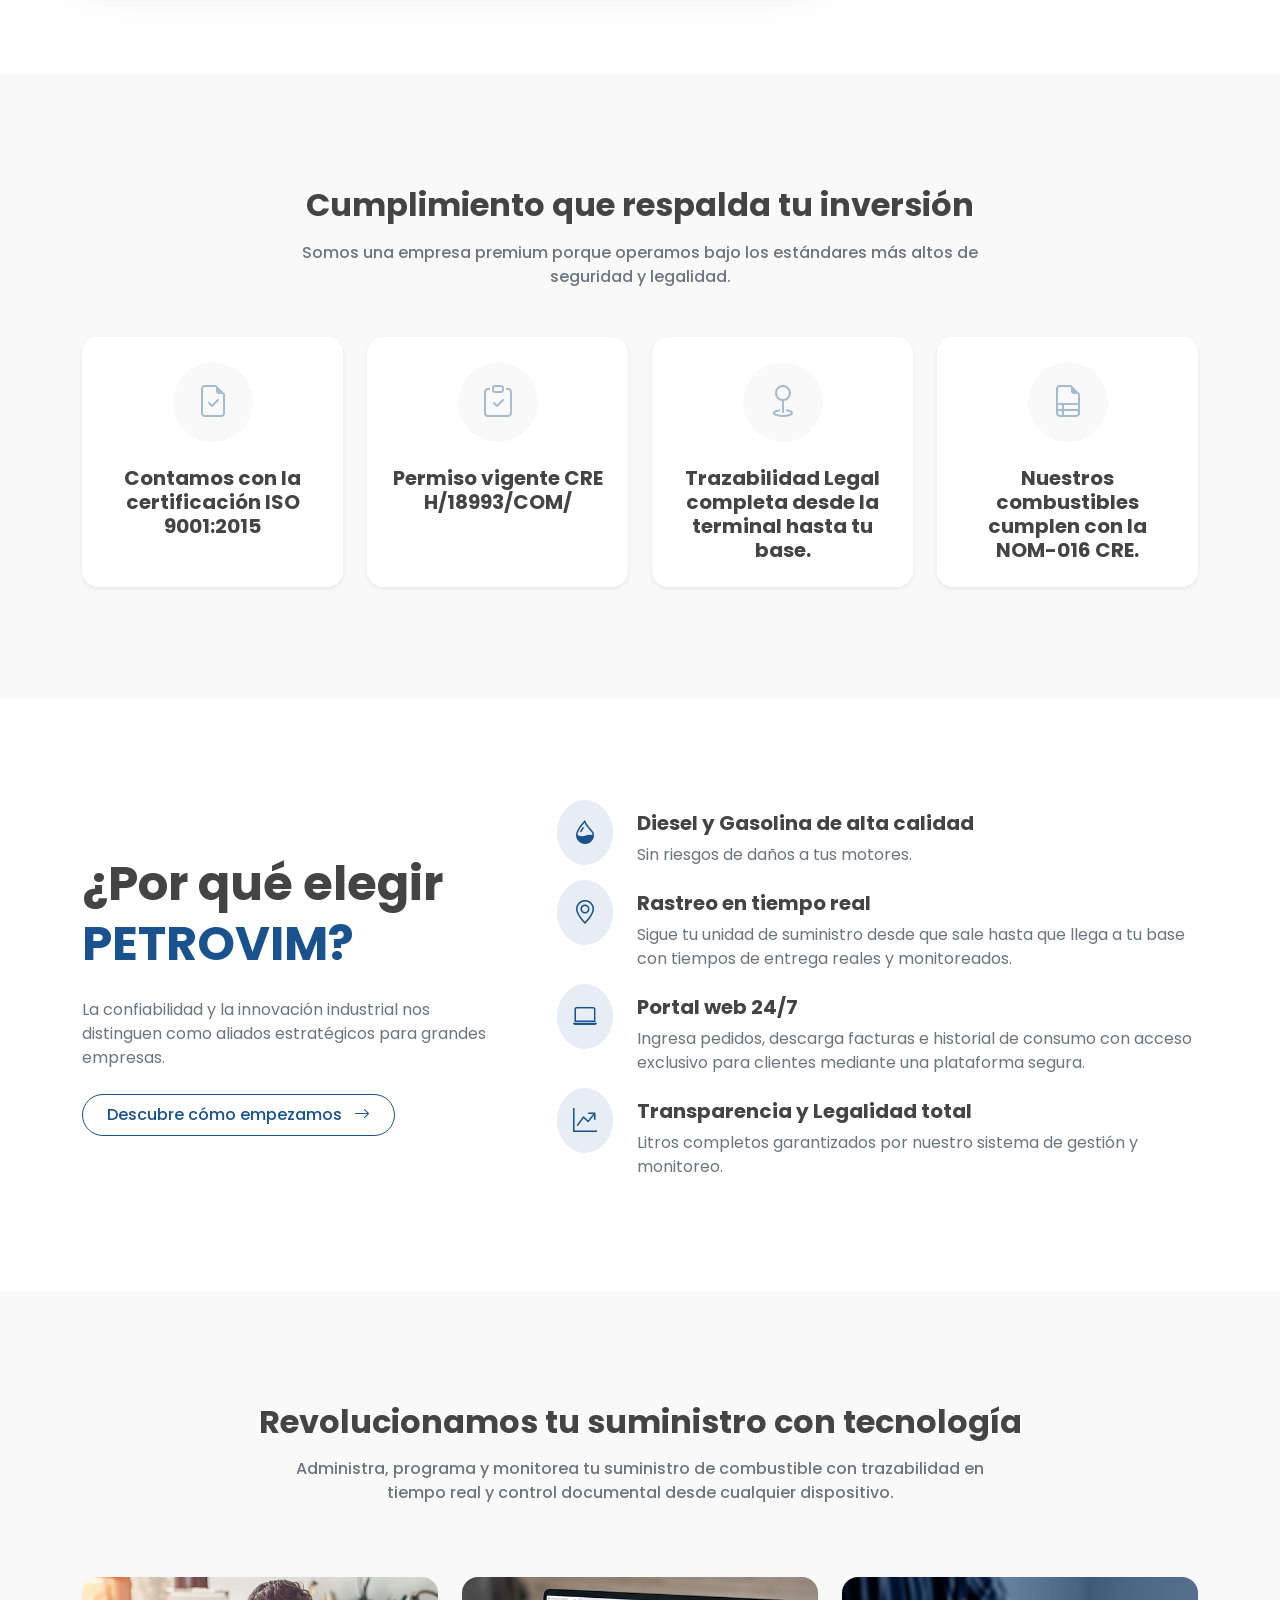
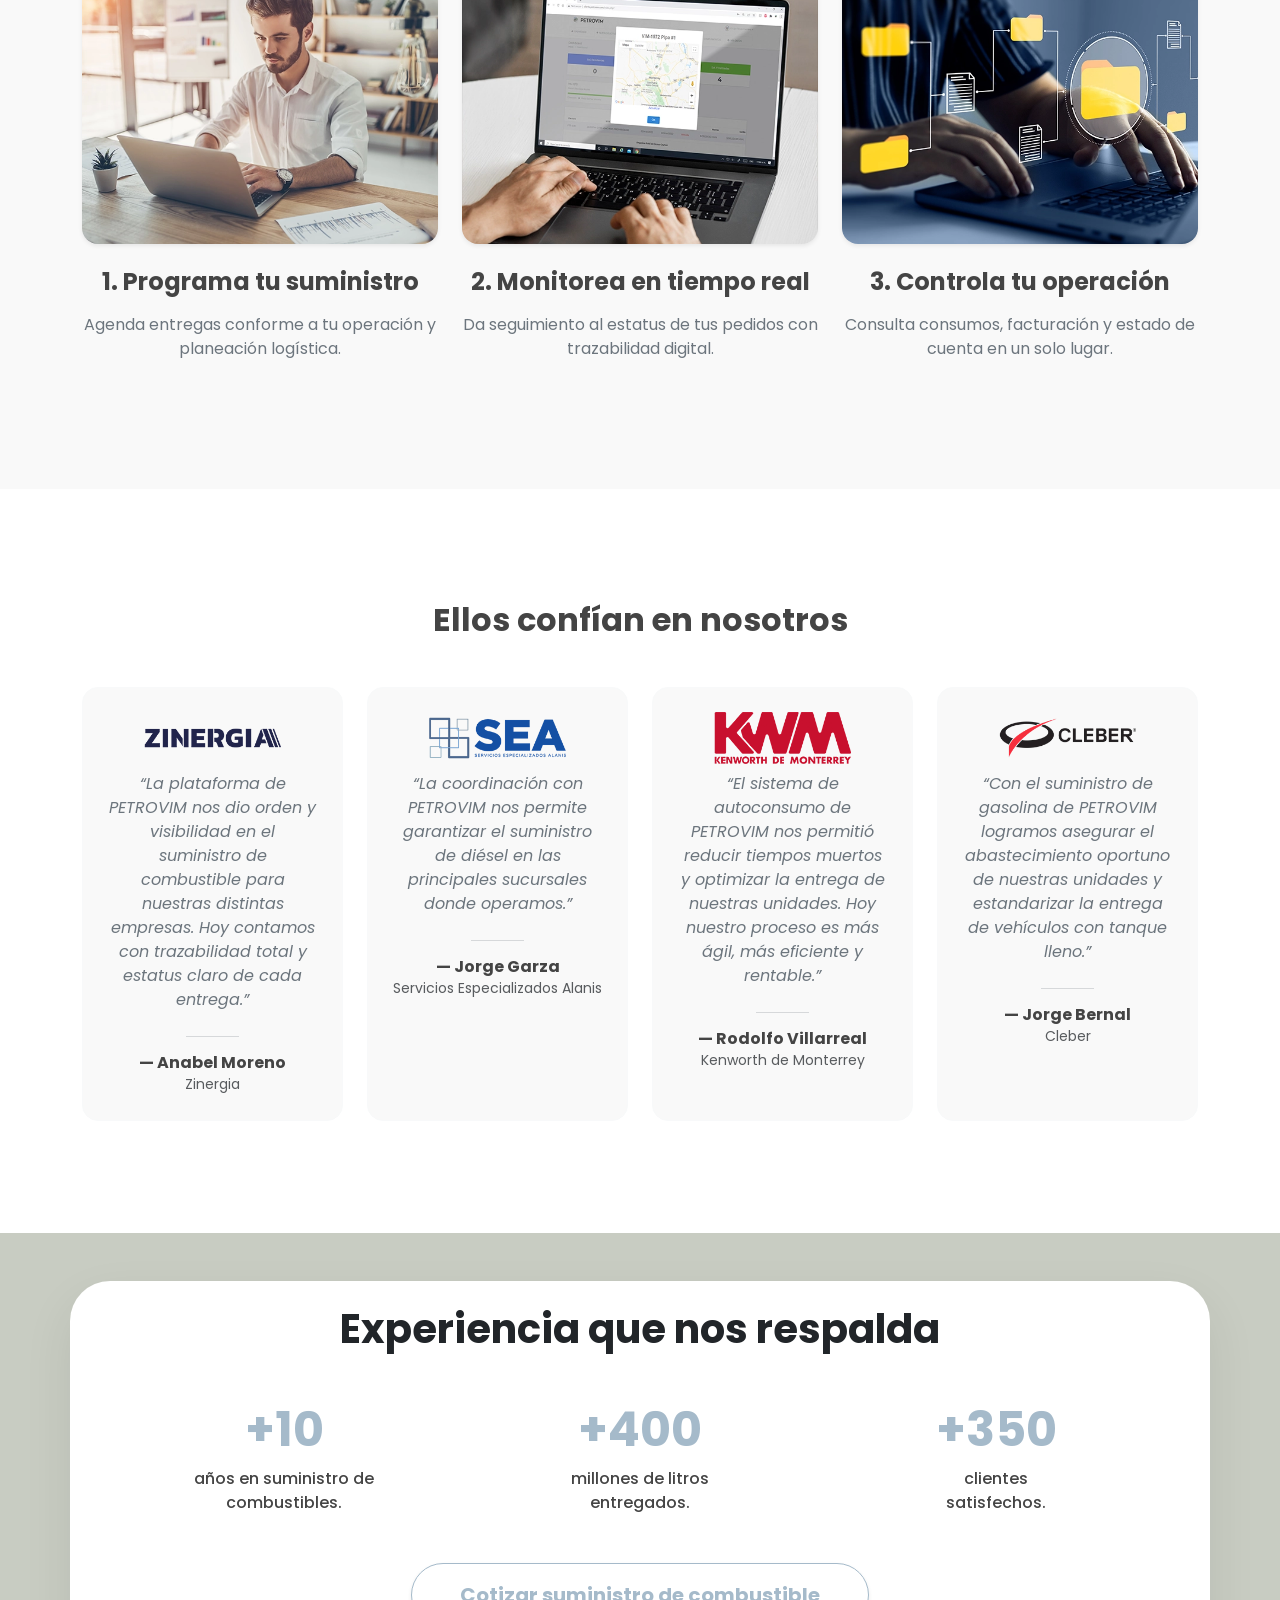
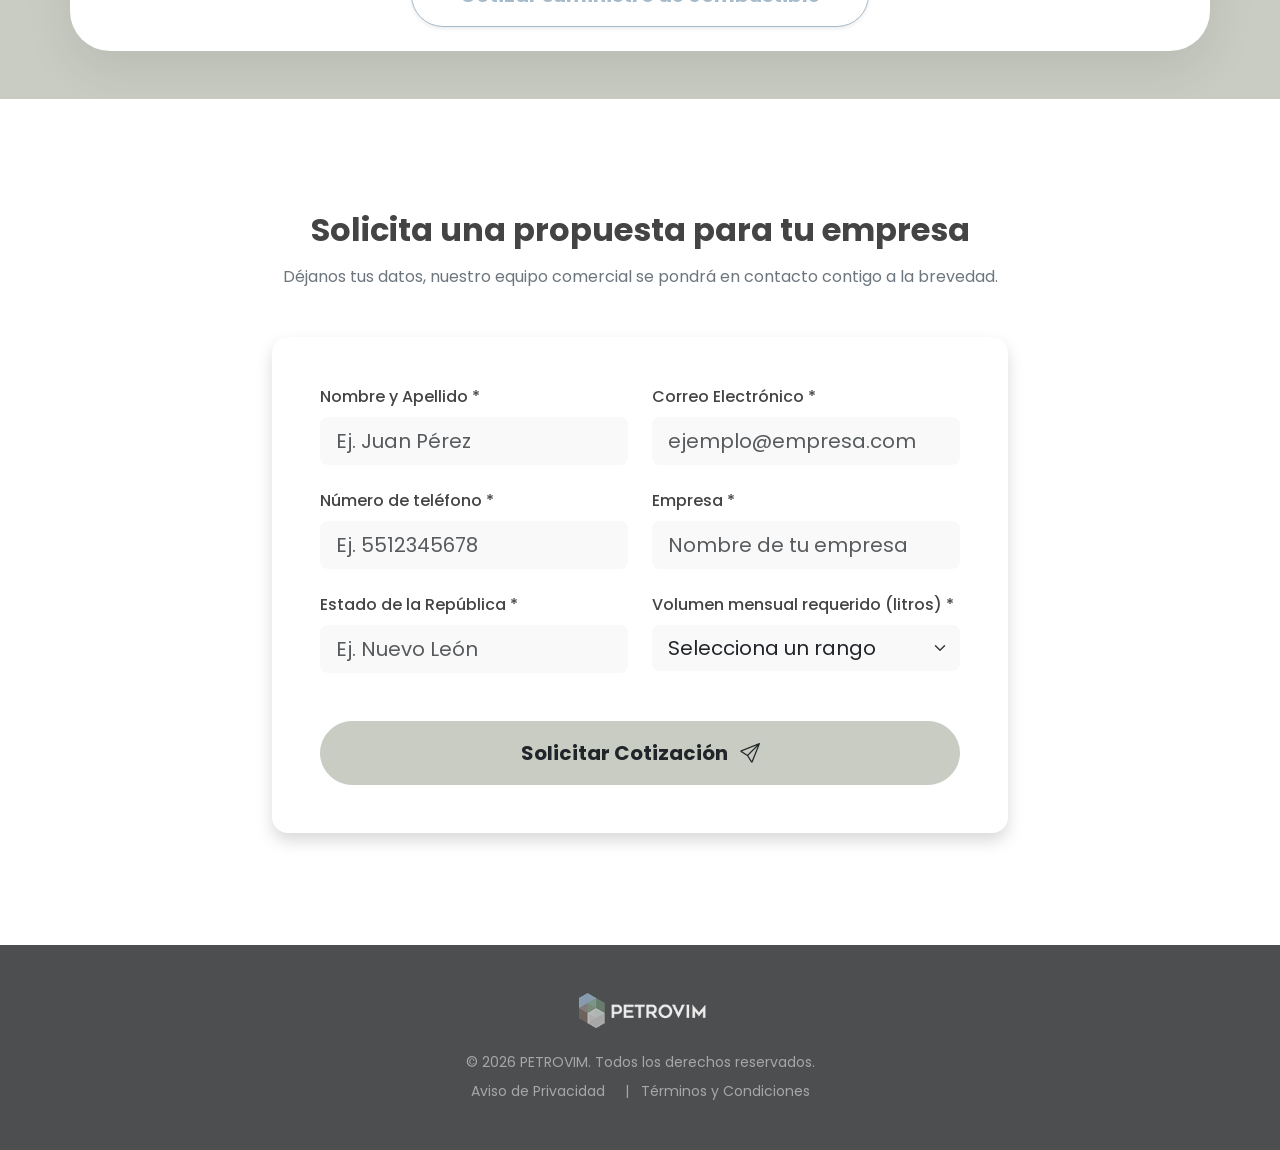
==== commit 235505e5: "Agregar boton whatsapp" ====
--- a/index.html
+++ b/index.html
@@ -7,14 +7,17 @@
     <title>PETROVIM - Suministro de Diésel y Combustibles</title>
     <meta name="description" content="Distribuimos y comercializamos diésel de gran calidad con tecnología de rastreo en tiempo real para grandes operaciones y gaseras.">
     <link rel="shortcut icon" href="img/favicon-32x32.png" type="image/x-icon">
-    <link rel="apple-touch-icon" href="img/apple-touch-icon.png">    
+    <link rel="apple-touch-icon" href="img/apple-touch-icon.png">
 
     <!-- Google Tag Manager -->
-    <script>(function(w,d,s,l,i){w[l]=w[l]||[];w[l].push({'gtm.start':
-        new Date().getTime(),event:'gtm.js'});var f=d.getElementsByTagName(s)[0],
-        j=d.createElement(s),dl=l!='dataLayer'?'&l='+l:'';j.async=true;j.src=
-        'https://www.googletagmanager.com/gtm.js?id='+i+dl;f.parentNode.insertBefore(j,f);
-    })(window,document,'script','dataLayer','GTM-WWN7JMCQ');</script>
+    <script>(function (w, d, s, l, i) {
+            w[l] = w[l] || []; w[l].push({
+                'gtm.start':
+                    new Date().getTime(), event: 'gtm.js'
+            }); var f = d.getElementsByTagName(s)[0],
+                j = d.createElement(s), dl = l != 'dataLayer' ? '&l=' + l : ''; j.async = true; j.src =
+                    'https://www.googletagmanager.com/gtm.js?id=' + i + dl; f.parentNode.insertBefore(j, f);
+        })(window, document, 'script', 'dataLayer', 'GTM-WWN7JMCQ');</script>
     <!-- End Google Tag Manager -->
     <!-- Google Fonts -->
     <link rel="preconnect" href="https://fonts.googleapis.com">
@@ -39,12 +42,9 @@
     <nav class="navbar navbar-expand-lg fixed-top" id="mainNavbar">
         <div class="container">
             <a class="navbar-brand nav-link" href="#hero">
-                <img src="img/logo-light.png"
-                    alt="PETROVIM Logo" class="nav-logo">
+                <img src="img/logo-light.png" alt="PETROVIM Logo" class="nav-logo">
             </a>
-            <button class="navbar-toggler border-0 shadow-none text-white" type="button" data-bs-toggle="collapse"
-                data-bs-target="#navbarNav" aria-controls="navbarNav" aria-expanded="false"
-                aria-label="Toggle navigation">
+            <button class="navbar-toggler border-0 shadow-none text-white" type="button" data-bs-toggle="collapse" data-bs-target="#navbarNav" aria-controls="navbarNav" aria-expanded="false" aria-label="Toggle navigation">
                 <i class="bi bi-list fs-2"></i>
             </button>
             <div class="collapse navbar-collapse justify-content-end" id="navbarNav">
@@ -56,12 +56,10 @@
                         <a class="nav-link text-white fw-medium mx-2" href="#beneficios">Beneficios</a>
                     </li>
                     <li class="nav-item mt-2 mt-lg-0">
-                        <a href="#formulario-compra"
-                            class="btn btn-primary rounded-pill px-4 ms-lg-3 js-scroll-btn">Cotizar ahora</a>
+                        <a href="#formulario-compra" class="btn btn-primary rounded-pill px-4 ms-lg-3 js-scroll-btn">Cotizar ahora</a>
                     </li>
                     <li class="nav-item mt-2 mt-lg-0">
-                        <a href="https://cliente.petrovim.com/login.php" target="_blank"
-                            class="btn btn-outline-light rounded-pill px-4 ms-lg-3">Portal clientes</a>
+                        <a href="https://cliente.petrovim.com/login.php" target="_blank" class="btn btn-outline-light rounded-pill px-4 ms-lg-3">Portal clientes</a>
                     </li>
                 </ul>
             </div>
@@ -77,8 +75,7 @@
                     <p class="hero-subtitle mb-4 lh-lg">Distribuimos y comercializamos diésel de gran
                         calidad con tecnología de rastreo en tiempo real de tu pedido para que tu operación nunca se
                         detenga.</p>
-                    <a href="#formulario-compra"
-                        class="btn btn-primary btn-lg rounded-pill px-5 py-3 js-scroll-btn fw-bold">Cotizar ahora</a>
+                    <a href="#formulario-compra" class="btn btn-primary btn-lg rounded-pill px-5 py-3 js-scroll-btn fw-bold">Cotizar ahora</a>
                 </div>
             </div>
         </div>
@@ -99,8 +96,7 @@
             <div class="row align-items-center">
                 <div class="col-lg-8 mb-4 mb-lg-0">
                     <div class="img-wrapper shadow-lg rounded-4 overflow-hidden">
-                        <img src="img/petrovimImg.jpg" class="img-fluid w-100 object-fit-cover abasto-img"
-                            alt="Abasto de diésel">
+                        <img src="img/petrovimImg.jpg" class="img-fluid w-100 object-fit-cover abasto-img" alt="Abasto de diésel">
                     </div>
                 </div>
                 <div class="col-lg-4">
@@ -167,22 +163,19 @@
         <div class="container">
             <div class="row align-items-center">
                 <div class="col-md-5 mb-5 mb-md-0 pe-lg-5">
-                    <h2 class="display-5 fw-bold text-dark lh-sm">¿Por qué elegir<br><span
-                            class="text-primary">PETROVIM?</span></h2>
+                    <h2 class="display-5 fw-bold text-dark lh-sm">¿Por qué elegir<br><span class="text-primary">PETROVIM?</span></h2>
                     <p class="text-secondary mt-4 mb-4">
                         La confiabilidad y la innovación industrial nos distinguen como aliados estratégicos para
                         grandes empresas.
                     </p>
-                    <a href="#formulario-compra"
-                        class="btn btn-outline-primary rounded-pill px-4 py-2 fw-medium js-scroll-btn">Descubre cómo
+                    <a href="#formulario-compra" class="btn btn-outline-primary rounded-pill px-4 py-2 fw-medium js-scroll-btn">Descubre cómo
                         empezamos <i class="bi bi-arrow-right ms-2"></i></a>
                 </div>
                 <div class="col-md-7">
                     <ul class="list-unstyled mb-0 benefit-list">
                         <li class="d-flex mb-4 align-items-start">
                             <div class="flex-shrink-0 mt-1">
-                                <i
-                                    class="bi bi-droplet-half text-primary fs-4 bg-primary-subtle p-3 rounded-circle"></i>
+                                <i class="bi bi-droplet-half text-primary fs-4 bg-primary-subtle p-3 rounded-circle"></i>
                             </div>
                             <div class="ms-4">
                                 <h4 class="fw-bold text-dark fs-5 mb-2">Diesel y Gasolina de alta calidad</h4>
@@ -211,8 +204,7 @@
                         </li>
                         <li class="d-flex align-items-start">
                             <div class="flex-shrink-0 mt-1">
-                                <i
-                                    class="bi bi-graph-up-arrow text-primary fs-4 bg-primary-subtle p-3 rounded-circle"></i>
+                                <i class="bi bi-graph-up-arrow text-primary fs-4 bg-primary-subtle p-3 rounded-circle"></i>
                             </div>
                             <div class="ms-4">
                                 <h4 class="fw-bold text-dark fs-5 mb-2">Transparencia y Legalidad total</h4>
@@ -237,8 +229,7 @@
             <div class="row g-4 mt-2">
                 <div class="col-md-4">
                     <div class="process-card bg-transparent border-0 h-100">
-                        <img src="img/petrovim-lp-img-02.webp" class="card-img-top rounded-4 mb-4 shadow-sm process-img"
-                            alt="Programa tu suministro">
+                        <img src="img/petrovim-lp-img-02.webp" class="card-img-top rounded-4 mb-4 shadow-sm process-img" alt="Programa tu suministro">
                         <div class="card-body p-0">
                             <h4 class="fw-bold text-dark mb-3">1. Programa tu suministro</h4>
                             <p class="text-secondary">Agenda entregas conforme a tu operación y planeación logística.
@@ -248,8 +239,7 @@
                 </div>
                 <div class="col-md-4">
                     <div class="process-card bg-transparent border-0 h-100">
-                        <img src="img/petrovim-lp-img-03.webp" class="card-img-top rounded-4 mb-4 shadow-sm process-img"
-                            alt="Monitorea en tiempo real">
+                        <img src="img/petrovim-lp-img-03.webp" class="card-img-top rounded-4 mb-4 shadow-sm process-img" alt="Monitorea en tiempo real">
                         <div class="card-body p-0">
                             <h4 class="fw-bold text-dark mb-3">2. Monitorea en tiempo real</h4>
                             <p class="text-secondary">Da seguimiento al estatus de tus pedidos con trazabilidad digital.
@@ -259,8 +249,7 @@
                 </div>
                 <div class="col-md-4">
                     <div class="process-card bg-transparent border-0 h-100">
-                        <img src="img/petrovim-lp-img-04.webp" class="card-img-top rounded-4 mb-4 shadow-sm process-img"
-                            alt="Controla tu operación">
+                        <img src="img/petrovim-lp-img-04.webp" class="card-img-top rounded-4 mb-4 shadow-sm process-img" alt="Controla tu operación">
                         <div class="card-body p-0">
                             <h4 class="fw-bold text-dark mb-3">3. Controla tu operación</h4>
                             <p class="text-secondary">Consulta consumos, facturación y estado de cuenta en un solo
@@ -328,7 +317,7 @@
     <section class="cta-banner text-center py-5">
         <div class="container py-4">
             <h2 class="display-6 fw-bold text-white mb-5">Experiencia que nos respalda</h2>
-                
+
             <div class="row justify-content-center g-4 mt-2 mb-5">
                 <div class="col-md-4">
                     <h3 class="display-5 fw-bold text-primary mb-2">+10</h3>
@@ -344,8 +333,7 @@
                 </div>
             </div>
 
-            <a href="#formulario-compra"
-                class="btn btn-light btn-lg rounded-pill px-5 py-3 text-primary fw-bold js-scroll-btn shadow-sm banner-btn">Cotizar
+            <a href="#formulario-compra" class="btn btn-light btn-lg rounded-pill px-5 py-3 text-primary fw-bold js-scroll-btn shadow-sm banner-btn">Cotizar
                 suministro de combustible</a>
         </div>
     </section>
@@ -367,34 +355,29 @@
                                 <div class="col-md-6">
                                     <label for="nombre" class="form-label fw-medium text-dark">Nombre y Apellido
                                         *</label>
-                                    <input type="text" class="form-control form-control-lg bg-light-gray" id="nombre"
-                                        name="nombre" placeholder="Ej. Juan Pérez" required>
+                                    <input type="text" class="form-control form-control-lg bg-light-gray" id="nombre" name="nombre" placeholder="Ej. Juan Pérez" required>
                                     <div class="invalid-feedback">Por favor ingresa tu nombre.</div>
                                 </div>
                                 <div class="col-md-6">
                                     <label for="correo" class="form-label fw-medium text-dark">Correo Electrónico
                                         *</label>
-                                    <input type="email" class="form-control form-control-lg bg-light-gray" id="correo"
-                                        name="correo" placeholder="ejemplo@empresa.com" required>
+                                    <input type="email" class="form-control form-control-lg bg-light-gray" id="correo" name="correo" placeholder="ejemplo@empresa.com" required>
                                     <div class="invalid-feedback">Ingresa un correo electrónico válido.</div>
                                 </div>
                                 <div class="col-md-6">
                                     <label for="telefono" class="form-label fw-medium text-dark">Número de teléfono
                                         *</label>
-                                    <input type="tel" class="form-control form-control-lg bg-light-gray" id="telefono"
-                                        name="telefono" placeholder="Ej. 5512345678" required>
+                                    <input type="tel" class="form-control form-control-lg bg-light-gray" id="telefono" name="telefono" placeholder="Ej. 5512345678" required>
                                     <div class="invalid-feedback">Ingresa mínimo 10 dígitos numéricos.</div>
                                 </div>
                                 <div class="col-md-6">
                                     <label for="empresa" class="form-label fw-medium text-dark">Empresa *</label>
-                                    <input type="text" class="form-control form-control-lg bg-light-gray" id="empresa"
-                                        name="empresa" placeholder="Nombre de tu empresa" required>
+                                    <input type="text" class="form-control form-control-lg bg-light-gray" id="empresa" name="empresa" placeholder="Nombre de tu empresa" required>
                                 </div>
                                 <div class="col-md-6">
                                     <label for="estado" class="form-label fw-medium text-dark">Estado de la
                                         República *</label>
-                                    <input type="text" class="form-control form-control-lg bg-light-gray" id="estado"
-                                        name="estado" placeholder="Ej. Nuevo León" required>
+                                    <input type="text" class="form-control form-control-lg bg-light-gray" id="estado" name="estado" placeholder="Ej. Nuevo León" required>
                                 </div>
                                 <div class="col-md-6">
                                     <label for="volumen" class="form-label fw-medium text-dark">Volumen mensual
@@ -409,9 +392,7 @@
                                     <div class="invalid-feedback">Por favor selecciona un rango de volumen.</div>
                                 </div>
                                 <div class="col-12 mt-5 text-center">
-                                    <button type="submit"
-                                        class="btn btn-primary btn-lg rounded-pill px-5 py-3 w-100 fw-bold submit-btn"
-                                        disabled>Solicitar
+                                    <button type="submit" class="btn btn-primary btn-lg rounded-pill px-5 py-3 w-100 fw-bold submit-btn" disabled>Solicitar
                                         Cotización <i class="bi bi-send ms-2"></i></button>
                                 </div>
                             </div>
@@ -425,8 +406,7 @@
     <!-- 9. Footer -->
     <footer class="bg-dark-accent text-white py-5">
         <div class="container text-center">
-            <img src="img/logo-light.png" alt="PETROVIM Logo"
-                class="footer-logo mb-4" style="height: 35px; opacity: 0.9;">
+            <img src="img/logo-light.png" alt="PETROVIM Logo" class="footer-logo mb-4" style="height: 35px; opacity: 0.9;">
             <p class="text-white-50 small mb-2">&copy; 2026 PETROVIM. Todos los derechos reservados.</p>
             <ul class="list-inline small mb-0">
                 <li class="list-inline-item"><a href="#" class="text-white-50 text-decoration-none footer-link">Aviso de
@@ -437,6 +417,17 @@
             </ul>
         </div>
     </footer>
+
+    <!-- WhatsApp Floating Button -->
+    <a href="https://wa.me/528126802296?text=Hola,%20me%20gustaría%20cotizar." class="whatsapp-float" target="_blank" rel="noopener noreferrer" aria-label="Contactar por WhatsApp">
+        <div class="whatsapp-icon-container">
+            <svg xmlns="http://www.w3.org/2000/svg" viewBox="0 0 448 512" width="32" height="32" fill="currentColor">
+                <path
+                      d="M380.9 97.1C339 55.1 283.2 32 223.9 32c-122.4 0-222 99.6-222 222 0 39.1 10.2 77.3 29.6 111L0 480l117.7-30.9c32.4 17.7 68.9 27 106.1 27h.1c122.3 0 224.1-99.6 224.1-222 0-59.3-25.2-115-67.1-157zm-157 341.6c-33.2 0-65.7-8.9-94-25.7l-6.7-4-69.8 18.3L72 359.2l-4.4-7c-18.5-29.4-28.2-63.3-28.2-98.2 0-101.7 82.8-184.5 184.6-184.5 49.3 0 95.6 19.2 130.4 54.1 34.8 34.9 56.2 81.2 56.1 130.5 0 101.8-84.9 184.6-186.6 184.6zm101.2-138.2c-5.5-2.8-32.8-16.2-37.9-18-5.1-1.9-8.8-2.8-12.5 2.8-3.7 5.6-14.3 18-17.6 21.8-3.2 3.7-6.5 4.2-12 1.4-32.6-16.3-54-29.1-75.5-66-5.7-9.8 5.7-9.1 16.3-30.3 1.8-3.7.9-6.9-.5-9.7-1.4-2.8-12.5-30.1-17.1-41.2-4.5-10.8-9.1-9.3-12.5-9.5-3.2-.2-6.9-.2-10.6-.2-3.7 0-9.7 1.4-14.8 6.9-5.1 5.6-19.4 19-19.4 46.3 0 27.3 19.9 53.7 22.6 57.4 2.8 3.7 39.1 59.7 94.8 83.8 35.2 15.2 49 16.5 66.6 13.9 10.7-1.6 32.8-13.4 37.4-26.4 4.6-13 4.6-24.1 3.2-26.4-1.3-2.5-5-3.9-10.5-6.6z" />
+            </svg>
+        </div>
+    </a>
+
     <!-- Bootstrap 5 JS Bundle with Popper -->
     <script src="https://cdn.jsdelivr.net/npm/bootstrap@5.3.0/dist/js/bootstrap.bundle.min.js"></script>
     <!-- Custom JS -->
--- a/styles.css
+++ b/styles.css
@@ -361,25 +361,28 @@
     transition: all 0.3s ease;
 }
 
-.submit-btn:disabled, 
+.submit-btn:disabled,
 .submit-btn:disabled:hover {
     background-color: var(--color-primary-hover) !important;
     border-color: var(--color-primary-hover) !important;
     color: #212529 !important;
-    opacity: 1; /* Remove Bootstrap's default opacity */
+    opacity: 1;
+    /* Remove Bootstrap's default opacity */
     transform: none;
     box-shadow: none;
     cursor: not-allowed;
 }
 
 .submit-btn:not(:disabled) {
-    background-color: #0d6efd !important; /* Azul por defecto de Bootstrap para llenado normal */
+    background-color: #0d6efd !important;
+    /* Azul por defecto de Bootstrap para llenado normal */
     border-color: #0d6efd !important;
     color: #FFFFFF !important;
 }
 
 .submit-btn:not(:disabled):hover {
-    background-color: var(--color-primary) !important; /* Azul claro para el hover */
+    background-color: var(--color-primary) !important;
+    /* Azul claro para el hover */
     border-color: var(--color-primary) !important;
     color: #FFFFFF !important;
     box-shadow: 0 8px 25px rgba(25, 82, 143, 0.3);
@@ -416,4 +419,37 @@
 #beneficios .btn-outline-primary:hover {
     background-color: var(--color-primary);
     color: #FFFFFF;
+}
+
+/* ==========================================
+   WhatsApp Floating Button Style
+   ========================================== */
+.whatsapp-float {
+    position: fixed;
+    bottom: 35px;
+    left: 40px;
+    z-index: 9999;
+    display: flex;
+    align-items: center;
+    flex-direction: row-reverse;
+    text-decoration: none;
+    font-family: var(--font-body);
+    transition: all 0.3s cubic-bezier(0.175, 0.885, 0.32, 1.275);
+}
+
+.whatsapp-icon-container {
+    width: 55px;
+    height: 55px;
+    background-color: #25D366;
+    border-radius: 50%;
+    display: flex;
+    justify-content: center;
+    align-items: center;
+    color: white;
+    position: relative;
+    transition: all 0.3s ease;
+}
+
+.whatsapp-float:hover .whatsapp-icon-container {
+    transform: scale(1.1);
 }
